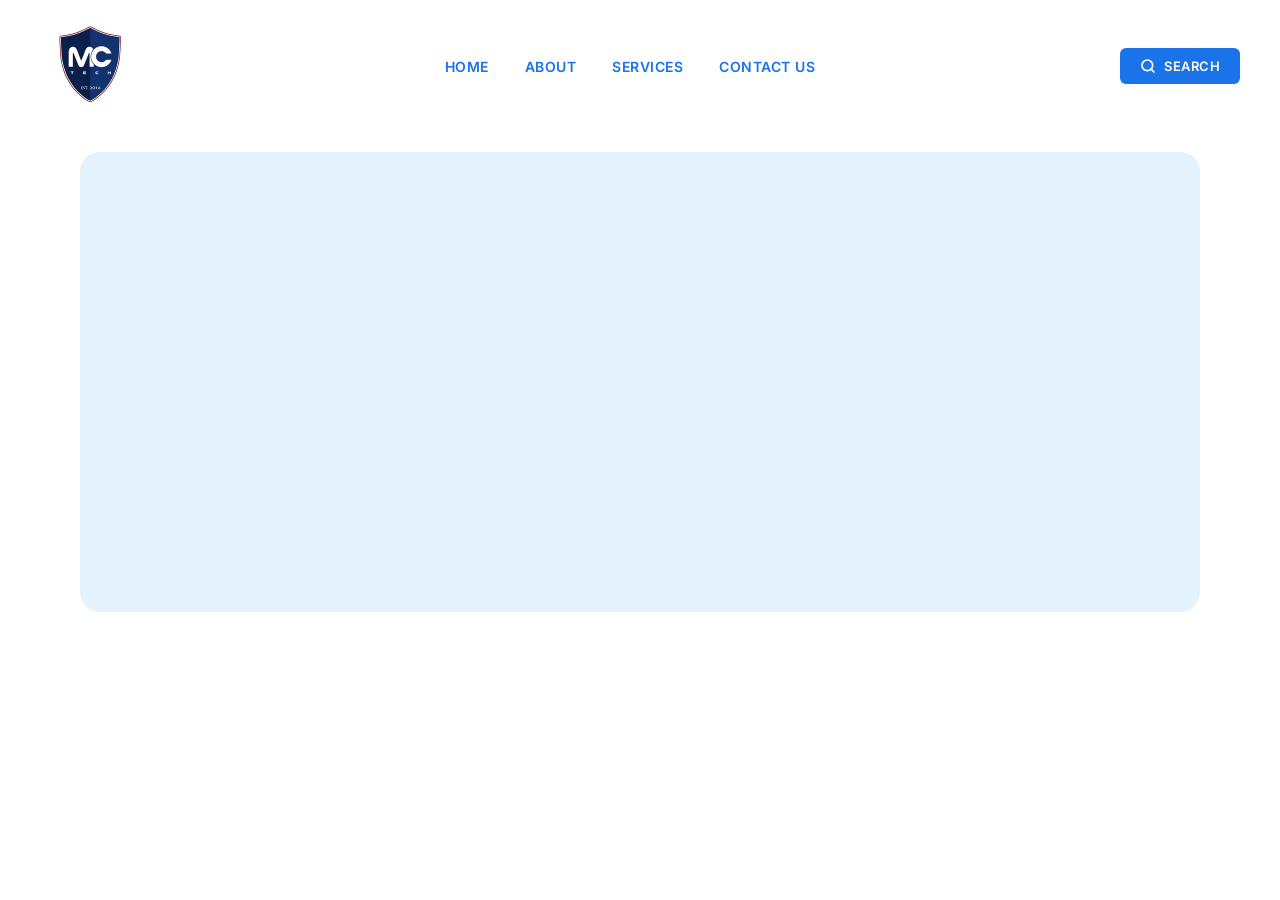
==== index.html @ 26fb70d7 "Initial commit - MC Tech website" ====
<!DOCTYPE html>
<html lang="en">
<head>
  <meta charset="UTF-8">
  <meta name="viewport" content="width=device-width, initial-scale=1.0">
  <title>MC Tech</title>
  <link rel="stylesheet" href="styles.css">
  <link href="https://fonts.googleapis.com/css2?family=Inter:wght@400;500;600;700&display=swap" rel="stylesheet">
</head>
<body>

  <!-- Navigation -->
  <header class="header">
    <nav class="navbar">
      <a href="#" class="logo" title="MC Tech Home" aria-label="MC Tech Home">
        <img src="pictures/mctechlogoremovebg.png" alt="MC Tech Logo" class="logo-img">
      </a>

      <ul class="nav-links">
        <li><a href="#" class="nav-link active">HOME</a></li>
        <li><a href="#" class="nav-link">ABOUT</a></li>
        <li><a href="#" class="nav-link">SERVICES</a></li>
        <li><a href="#" class="nav-link">CONTACT US</a></li>
      </ul>

      <button class="search-btn">
        <svg class="search-icon" xmlns="http://www.w3.org/2000/svg" viewBox="0 0 24 24" fill="none" stroke="currentColor" stroke-width="2.5" stroke-linecap="round" stroke-linejoin="round">
          <circle cx="11" cy="11" r="8"></circle>
          <line x1="21" y1="21" x2="16.65" y2="16.65"></line>
        </svg>
        <span>SEARCH</span>
      </button>
    </nav>
  </header>

  <!-- Hero Section -->
  <main class="main">
    <section class="hero-card">
      <!-- Content goes here -->
    </section>
  </main>

</body>
</html>
---- styles.css ----
/* ===== Reset & Base ===== */
*,
*::before,
*::after {
  margin: 0;
  padding: 0;
  box-sizing: border-box;
}

body {
  font-family: 'Inter', sans-serif;
  background-color: #ffffff;
  color: #1A73E8;
  min-height: 100vh;
}

a {
  text-decoration: none;
  color: inherit;
}

ul {
  list-style: none;
}

button {
  cursor: pointer;
  border: none;
  outline: none;
}

/* ===== Header / Navbar ===== */
.header {
  width: 100%;
  padding: 16px 40px;
}

.navbar {
  max-width: 1200px;
  margin: 0 auto;
  display: flex;
  align-items: center;
  justify-content: space-between;
}

/* Logo */
.logo {
  display: flex;
  align-items: center;
}

.logo-img {
  width: 100px;
  height: auto;
  object-fit: contain;
}

/* Nav Links */
.nav-links {
  display: flex;
  align-items: center;
  gap: 36px;
}

.nav-link {
  font-size: 14px;
  font-weight: 600;
  letter-spacing: 0.5px;
  color: #1A73E8;
  transition: color 0.3s ease;
  position: relative;
}

.nav-link:hover {
  color: #0D47A1;
}

.nav-link::after {
  content: '';
  position: absolute;
  bottom: -4px;
  left: 0;
  width: 0;
  height: 2px;
  background-color: #1A73E8;
  transition: width 0.3s ease;
}

.nav-link:hover::after {
  width: 100%;
}

/* Search Button */
.search-btn {
  display: flex;
  align-items: center;
  gap: 8px;
  background-color: #1A73E8;
  color: #ffffff;
  padding: 10px 20px;
  border-radius: 6px;
  font-family: 'Inter', sans-serif;
  font-size: 13px;
  font-weight: 600;
  letter-spacing: 0.5px;
  transition: background-color 0.3s ease, transform 0.15s ease;
}

.search-btn:hover {
  background-color: #0D47A1;
  transform: translateY(-1px);
}

.search-btn:active {
  transform: translateY(0);
}

.search-icon {
  width: 16px;
  height: 16px;
}

/* ===== Main Content ===== */
.main {
  max-width: 1200px;
  margin: 0 auto;
  padding: 20px 40px;
}

.hero-card {
  background-color: #E3F2FD;
  border-radius: 20px;
  min-height: 460px;
  width: 100%;
}

/* ===== Responsive ===== */
@media (max-width: 768px) {
  .header {
    padding: 12px 20px;
  }

  .navbar {
    flex-wrap: wrap;
    gap: 16px;
  }

  .nav-links {
    gap: 20px;
    order: 3;
    width: 100%;
    justify-content: center;
  }

  .nav-link {
    font-size: 13px;
  }

  .main {
    padding: 16px 20px;
  }

  .hero-card {
    min-height: 300px;
    border-radius: 14px;
  }
}

@media (max-width: 480px) {
  .nav-links {
    flex-direction: column;
    gap: 12px;
  }

  .search-btn span {
    display: none;
  }

  .search-btn {
    padding: 10px;
    border-radius: 50%;
  }
}
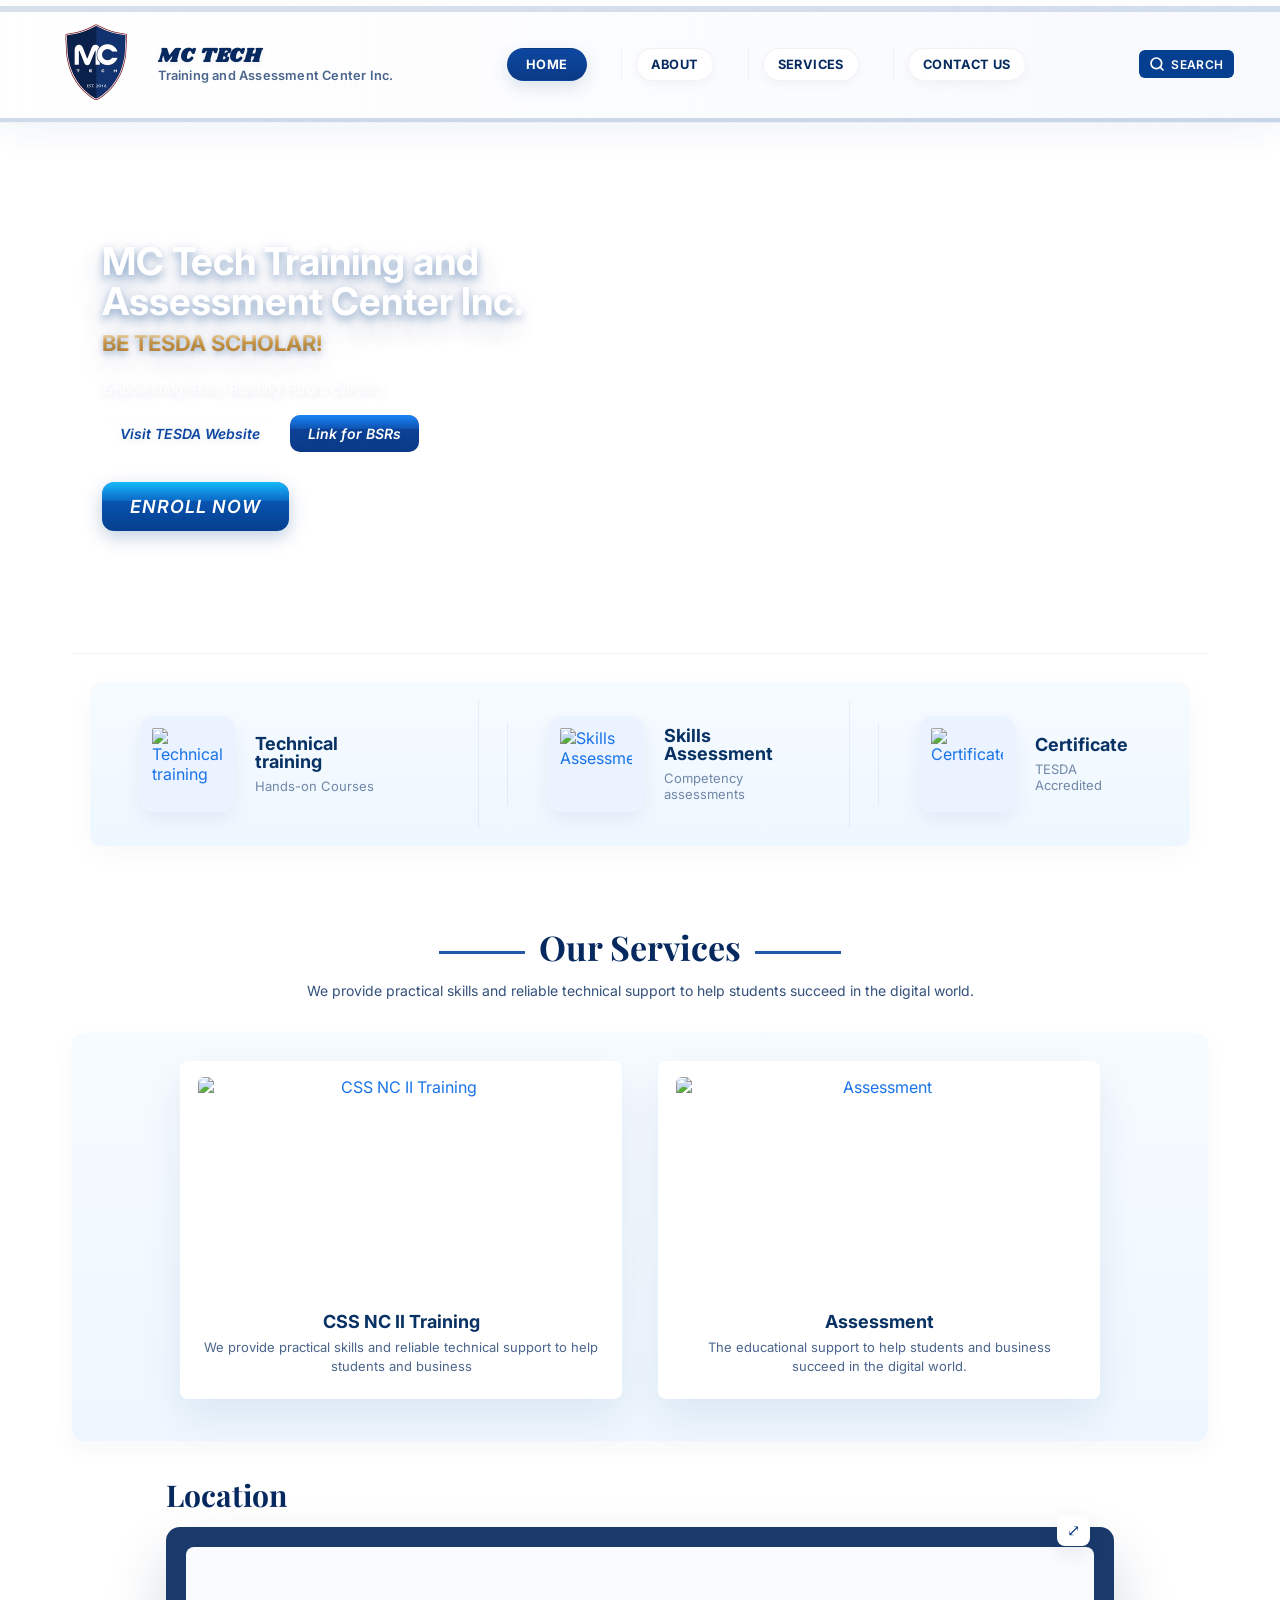
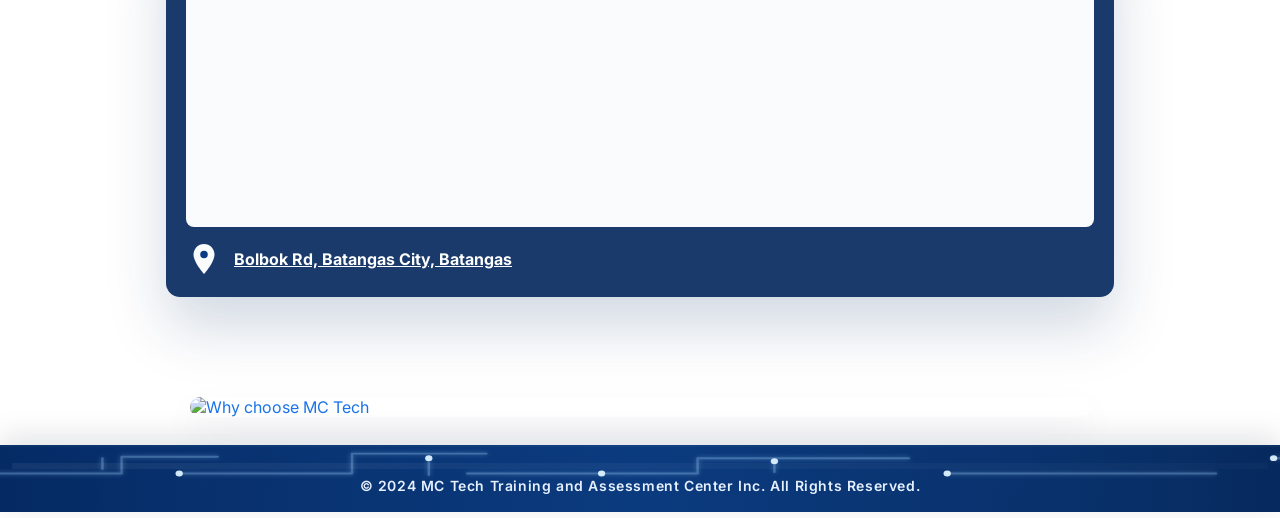
==== commit 18baa7a1: "Add footer image, footer bar, circuit overlay, and map marker" ====
--- a/index.html
+++ b/index.html
@@ -6,15 +6,25 @@
   <title>MC Tech</title>
   <link rel="stylesheet" href="styles.css">
   <link href="https://fonts.googleapis.com/css2?family=Inter:wght@400;500;600;700&display=swap" rel="stylesheet">
+  <link href="https://fonts.googleapis.com/css2?family=Playfair+Display:ital,wght@0,700;1,700&display=swap" rel="stylesheet">
+  <link href="https://fonts.googleapis.com/css2?family=Shrikhand&display=swap" rel="stylesheet">
 </head>
 <body>
 
   <!-- Navigation -->
   <header class="header">
-    <nav class="navbar">
+    <div class="topbar">
+      <!-- honeycomb removed -->
+      <nav class="navbar">
       <a href="#" class="logo" title="MC Tech Home" aria-label="MC Tech Home">
         <img src="pictures/mctechlogoremovebg.png" alt="MC Tech Logo" class="logo-img">
+        <div class="logo-caption">
+          <span class="brand">MC TECH</span>
+          <span class="tagline">Training and Assessment Center Inc.</span>
+        </div>
       </a>
+
+      <button class="menu-toggle" aria-label="Open navigation menu" title="Menu">☰</button>
 
       <ul class="nav-links">
         <li><a href="#" class="nav-link active">HOME</a></li>
@@ -30,15 +40,243 @@
         </svg>
         <span>SEARCH</span>
       </button>
-    </nav>
+      </nav>
+    </div>
   </header>
 
+  <!-- Navigation drawer for mobile -->
+  <div class="nav-drawer" aria-hidden="true">
+    <div class="drawer-backdrop" data-action="close"></div>
+    <div class="drawer-panel" role="dialog" aria-modal="true">
+      <button class="drawer-close" aria-label="Close menu">✕</button>
+      <nav class="drawer-nav" aria-label="Mobile Navigation">
+        <ul>
+          <li><a href="#" class="nav-link active">HOME</a></li>
+          <li><a href="#" class="nav-link">ABOUT</a></li>
+          <li><a href="#" class="nav-link">SERVICES</a></li>
+          <li><a href="#" class="nav-link">CONTACT US</a></li>
+        </ul>
+      </nav>
+    </div>
+  </div>
+
   <!-- Hero Section -->
+    <!-- Hero Section moved into header -->
+    <section class="hero-card">
+      <div class="hero-inner">
+        <div class="hero-content">
+          <h1 class="hero-title">MC Tech Training and<br>Assessment Center Inc.</h1>
+          <h2 class="hero-splash">BE TESDA SCHOLAR!</h2>
+          <div class="hero-divider" aria-hidden="true"></div>
+          <p class="hero-sub">Empowering Skills, Building Future Careers</p>
+
+          <div class="hero-ctas">
+            <a href="#" class="btn btn-ghost">Visit TESDA Website</a>
+            <a href="#" class="btn btn-secondary">Link for BSRs</a>
+          </div>
+
+          <a href="#" class="btn btn-enroll">ENROLL NOW</a>
+        </div>
+      </div>
+      <!-- decorative footer overlay placed on bottom of hero -->
+        <!-- Removed decorative footer overlay image -->
+    </section>
+  </header>
+
   <main class="main">
-    <section class="hero-card">
-      <!-- Content goes here -->
-    </section>
+    <!-- main content left intentionally empty while hero sits in header -->
+    <!-- Row of footer images below the hero -->
+    <section class="footers-row" aria-label="Footer images">
+      <div class="footers-row-inner">
+        <div class="footer-item">
+          <img src="pictures/footer1.png" alt="Technical training" class="footer-thumb">
+          <div class="footer-caption">
+            <h3 class="footer-title">Technical training</h3>
+            <p class="footer-sub">Hands-on Courses</p>
+          </div>
+        </div>
+
+        <div class="footer-item">
+          <img src="pictures/footer2.png" alt="Skills Assessment" class="footer-thumb">
+          <div class="footer-caption">
+            <h3 class="footer-title">Skills Assessment</h3>
+            <p class="footer-sub">Competency assessments</p>
+          </div>
+        </div>
+
+        <div class="footer-item">
+          <img src="pictures/footer3.png" alt="Certificate" class="footer-thumb">
+          <div class="footer-caption">
+            <h3 class="footer-title">Certificate</h3>
+            <p class="footer-sub">TESDA Accredited</p>
+          </div>
+        </div>
+      </div>
+    </section>
+    
+    <!-- Services section (moved below footer images) -->
+    <section class="services-section" aria-label="Our Services">
+      <div class="services-inner">
+        <h2 class="services-title">Our Services</h2>
+        <p class="services-desc">We provide practical skills and reliable technical support to help students succeed in the digital world.</p>
+      </div>
+    </section>
+
+    <!-- Service detail cards -->
+    <section class="service-cards" aria-label="Service details">
+      <div class="service-cards-inner">
+        <article class="service-card">
+          <div class="service-image">
+            <img src="pictures/service1.jpg" alt="CSS NC II Training">
+          </div>
+          <h3 class="service-card-title">CSS NC II Training</h3>
+          <p class="service-card-desc">We provide practical skills and reliable technical support to help students and business</p>
+        </article>
+
+        <article class="service-card">
+          <div class="service-image">
+            <img src="pictures/service2.jpg" alt="Assessment">
+          </div>
+          <h3 class="service-card-title">Assessment</h3>
+          <p class="service-card-desc">The educational support to help students and business succeed in the digital world.</p>
+        </article>
+      </div>
+    </section>
+    
+    <!-- Location / Geomapping -->
+    <section class="location-section" aria-label="Location">
+      <div class="location-inner">
+        <h2 class="location-title">Location</h2>
+
+        <div class="location-card">
+          <button class="map-toggle" aria-label="Enlarge map" title="Enlarge map">⤢</button>
+          <div class="location-map">
+            <iframe src="https://www.google.com/maps?q=13.769822719436396,121.05272902363143&z=17&output=embed" loading="lazy" referrerpolicy="no-referrer-when-downgrade" title="MC Tech location map"></iframe>
+          </div>
+
+          <div class="location-address">
+            <svg class="pin-icon" width="36" height="36" viewBox="0 0 24 24" fill="none" xmlns="http://www.w3.org/2000/svg" aria-hidden="true">
+              <path d="M12 2C8.13 2 5 5.13 5 9c0 5.25 7 13 7 13s7-7.75 7-13c0-3.87-3.13-7-7-7z" fill="white" opacity="0.98"/>
+              <circle cx="12" cy="9" r="2.5" fill="#0A3A86"/>
+            </svg>
+            <a href="https://www.google.com/maps/search/?api=1&query=MCTECH+Training+and+Assessment+Center+Inc+Batangas" target="_blank" rel="noopener">Bolbok Rd, Batangas City, Batangas</a>
+          </div>
+        </div>
+      </div>
+    </section>
+    
+    <script>
+      (function(){
+        const card = document.querySelector('.location-card');
+        const toggle = document.querySelector('.map-toggle');
+        if (!card || !toggle) return;
+
+        function openMap(){
+          card.classList.add('expanded');
+          document.body.style.overflow = 'hidden';
+          toggle.setAttribute('aria-label','Close map');
+          toggle.textContent = '✕';
+        }
+
+        function closeMap(){
+          card.classList.remove('expanded');
+          document.body.style.overflow = '';
+          toggle.setAttribute('aria-label','Enlarge map');
+          toggle.textContent = '⤢';
+        }
+
+        toggle.addEventListener('click', function(e){
+          if (card.classList.contains('expanded')) closeMap(); else openMap();
+        });
+
+        // close on ESC
+        document.addEventListener('keydown', function(e){
+          if (e.key === 'Escape' && card.classList.contains('expanded')) closeMap();
+        });
+
+        // close when clicking outside the card while expanded
+        document.addEventListener('click', function(e){
+          if (!card.classList.contains('expanded')) return;
+          if (!card.contains(e.target) && !toggle.contains(e.target)) closeMap();
+        });
+      })();
+    </script>
+    
+    <script>
+      (function(){
+        const menuToggle = document.querySelector('.menu-toggle');
+        const drawer = document.querySelector('.nav-drawer');
+        const backdrop = drawer && drawer.querySelector('.drawer-backdrop');
+        const closeBtn = drawer && drawer.querySelector('.drawer-close');
+        if (!menuToggle || !drawer) return;
+
+        function openDrawer(){
+          drawer.classList.add('open');
+          drawer.setAttribute('aria-hidden','false');
+          document.body.style.overflow = 'hidden';
+          menuToggle.setAttribute('aria-expanded','true');
+        }
+        function closeDrawer(){
+          drawer.classList.remove('open');
+          drawer.setAttribute('aria-hidden','true');
+          document.body.style.overflow = '';
+          menuToggle.setAttribute('aria-expanded','false');
+        }
+
+        menuToggle.addEventListener('click', function(e){
+          if (drawer.classList.contains('open')) closeDrawer(); else openDrawer();
+        });
+        closeBtn && closeBtn.addEventListener('click', closeDrawer);
+        backdrop && backdrop.addEventListener('click', closeDrawer);
+        document.addEventListener('keydown', function(e){ if (e.key === 'Escape' && drawer.classList.contains('open')) closeDrawer(); });
+      })();
+    </script>
   </main>
+</main>
+
+  <!-- Site footer decorative image -->
+  <footer class="site-footer" aria-label="Why choose MC Tech">
+    <img src="pictures/whychoosemctech.png" alt="Why choose MC Tech" class="site-footer-img">
+  </footer>
+
+  <!-- Bottom copyright/footer bar -->
+  <div class="bottom-bar" role="contentinfo" aria-label="Site footer">
+    <!-- SVG circuit overlay (decorative) -->
+    <svg class="footer-circuit" xmlns="http://www.w3.org/2000/svg" viewBox="-200 0 1600 120" preserveAspectRatio="none" aria-hidden="true" focusable="false">
+      <defs>
+        <filter id="glow" x="-50%" y="-50%" width="200%" height="200%">
+          <feGaussianBlur stdDeviation="3" result="coloredBlur"/>
+          <feMerge>
+            <feMergeNode in="coloredBlur"/>
+            <feMergeNode in="SourceGraphic"/>
+          </feMerge>
+        </filter>
+      </defs>
+      <g stroke="#9fcaff" stroke-width="2.5" fill="none" filter="url(#glow)" stroke-linecap="round" stroke-linejoin="round" opacity="0.36">
+        <path d="M-160 62h220v-22h100" />
+        <path d="M120 62h180v-26h140" />
+        <path d="M420 62h240v-20h220" />
+        <path d="M920 62h280" />
+        <path d="M40 42v14" />
+        <path d="M380 42v22" />
+        <path d="M740 46v14" />
+        <path d="M1260 42h220" />
+      </g>
+      <g fill="#dbeeff" opacity="0.95">
+        <circle cx="-160" cy="62" r="3.8" />
+        <circle cx="120" cy="62" r="3.8" />
+        <circle cx="380" cy="42" r="3.8" />
+        <circle cx="560" cy="62" r="3.8" />
+        <circle cx="740" cy="46" r="3.8" />
+        <circle cx="920" cy="62" r="3.8" />
+        <circle cx="1260" cy="42" r="3.8" />
+      </g>
+    </svg>
+
+    <div class="bottom-inner">
+      <p>© 2024 MC Tech Training and Assessment Center Inc. All Rights Reserved.</p>
+    </div>
+  </div>
 
 </body>
 </html>
--- a/styles.css
+++ b/styles.css
@@ -14,6 +14,11 @@
   min-height: 100vh;
 }
 
+:root {
+  --blue-ash: rgba(13,71,161,0.28);
+  --blue-ash-soft: rgba(13,71,161,0.12);
+}
+
 a {
   text-decoration: none;
   color: inherit;
@@ -32,7 +37,137 @@
 /* ===== Header / Navbar ===== */
 .header {
   width: 100%;
-  padding: 16px 40px;
+  padding: clamp(2px, 0.5vw, 8px) 0; /* further reduced vertical padding */
+  position: sticky;
+  top: 0;
+  z-index: 200;
+  background: transparent; /* keep hero visible behind header */
+}
+
+/* Topbar: opaque container above the hero that hides background */
+.topbar {
+  width: 100%;
+  background: linear-gradient(90deg, rgba(255,255,255,0.98), rgba(13,71,161,0.03));
+  -webkit-backdrop-filter: blur(6px);
+  backdrop-filter: blur(6px);
+  box-shadow: 0 10px 30px rgba(2,63,138,0.06);
+  border-bottom: 1px solid rgba(2,63,138,0.06);
+  position: relative;
+  z-index: 220;
+  overflow: hidden;
+  padding-top: 6px;
+  padding-bottom: 6px;
+}
+
+/* decorative overlays removed */
+
+/* subtle bottom accent line */
+.topbar::after {
+  content: '';
+  position: absolute;
+  left: 0;
+  right: 0;
+  bottom: 0;
+  height: 4px;
+  background: linear-gradient(90deg, rgba(10,58,134,0.85), rgba(13,71,161,0.95));
+  opacity: 0.22;
+  pointer-events: none;
+  z-index: 4;
+}
+
+.topbar .navbar { padding: 2px 0.4rem; }
+
+/* Nav link white containers and hover effects */
+.nav-links .nav-link {
+  background: #ffffff;
+  border: 1px solid rgba(6,42,95,0.06);
+  box-shadow: 0 4px 10px rgba(6,42,95,0.04);
+  color: #062a5f;
+  display: inline-flex;
+  align-items: center;
+  gap: 6px;
+  padding: 8px 14px;
+  border-radius: 20px;
+  transition: transform 160ms ease, box-shadow 160ms ease, background-color 160ms ease, color 160ms ease;
+}
+
+.nav-links .nav-link:not(.active):hover {
+  background: linear-gradient(180deg, #0D47A1, #0A3A86);
+  color: #ffffff;
+  transform: translateY(-3px);
+  box-shadow: 0 12px 28px rgba(10,58,134,0.18);
+  border-color: rgba(10,58,134,0.18);
+}
+
+.nav-links .nav-link:active {
+  transform: translateY(-1px);
+}
+
+/* ensure active nav visually stands out above white pills */
+.nav-link.active { z-index: 4; }
+
+/* thin blue accent stripe */
+.topbar::before {
+  content: '';
+  position: absolute;
+  left: 0;
+  right: 0;
+  top: 0;
+  height: 6px;
+  background: linear-gradient(90deg, #0A3A86, #0D47A1);
+  opacity: 0.16;
+  pointer-events: none;
+  z-index: 2;
+}
+
+/* Nav list separators and pill styling for a cleaner professional look */
+.nav-links { gap: clamp(12px, 2.5vw, 28px); }
+.nav-links li + li {
+  border-left: 1px solid rgba(6,42,95,0.06);
+  padding-left: 14px;
+  margin-left: 14px;
+}
+.nav-link {
+  padding: 8px 14px;
+  border-radius: 20px;
+  transition: background-color 180ms ease, color 180ms ease, transform 120ms ease;
+}
+.nav-link:hover {
+  background: rgba(13,71,161,0.06);
+  color: #063f8f;
+  transform: translateY(-2px);
+}
+.nav-link.active {
+  background: linear-gradient(180deg,#0D47A1,#0A3A86);
+  color: #ffffff;
+  padding: 8px 18px;
+  border-radius: 22px;
+  box-shadow: 0 6px 18px rgba(2,63,138,0.14);
+}
+
+/* Slightly larger logo area for balance */
+.logo-img { width: clamp(56px, 9vw, 88px); }
+
+/* shrink logo + brand a bit for compact topbar */
+.logo-img { width: clamp(48px, 10vw, 80px); }
+.brand { font-size: clamp(13px, 1.2vw, 16px); }
+.tagline { font-size: clamp(9px, 0.9vw, 11px); }
+
+/* compact nav links */
+.nav-link { padding: 6px 8px; font-size: clamp(12px, 1.0vw, 14px); }
+.search-btn { padding: 8px 12px; }
+
+/* Mobile menu toggle (hamburger) */
+.menu-toggle {
+  display: none;
+  background: #ffffff;
+  color: #0a3a86;
+  border: 1px solid rgba(6,42,95,0.06);
+  padding: 8px 10px;
+  border-radius: 10px;
+  font-size: 18px;
+  cursor: pointer;
+  box-shadow: 0 6px 18px rgba(6,42,95,0.06);
 }
 
 .navbar {
@@ -41,6 +176,8 @@
   display: flex;
   align-items: center;
   justify-content: space-between;
+  padding: 0 0.6rem;
+  gap: 0.6rem;
 }
 
 /* Logo */
@@ -50,29 +187,78 @@
 }
 
 .logo-img {
-  width: 100px;
+  width: clamp(60px, 9vw, 100px);
   height: auto;
   object-fit: contain;
 }
 
+/* Logo caption (text to the right of the photo) */
+.logo-caption {
+  display: flex;
+  flex-direction: column;
+  margin-left: 12px;
+  line-height: 1;
+  align-items: flex-start;
+}
+
+.brand {
+  font-size: clamp(14px, 1.6vw, 20px);
+  font-weight: 800;
+  color: #062a5f;
+  font-family: 'Shrikhand', 'Playfair Display', serif;
+  letter-spacing: 0.8px;
+  text-transform: uppercase;
+  text-shadow: 0 2px 6px rgba(6,42,95,0.06);
+}
+
+.tagline {
+  font-size: clamp(10px, 1.0vw, 13px);
+  color: rgba(6,42,95,0.72);
+  margin-top: 4px;
+  font-weight: 600;
+  letter-spacing: 0.2px;
+}
+
 /* Nav Links */
 .nav-links {
   display: flex;
   align-items: center;
-  gap: 36px;
-}
+  gap: clamp(8px, 2vw, 20px);
+  flex-wrap: wrap;
+}
+
+/* Drawer styles */
+.nav-drawer { position: fixed; inset: 0; display: none; z-index: 9998; }
+.drawer-backdrop {
+  position: absolute; inset: 0; background: rgba(2,18,40,0.48); opacity: 0; transition: opacity 220ms ease;
+}
+.drawer-panel {
+  position: absolute; right: 0; top: 0; height: 100%; width: min(320px, 86%);
+  background: #fff; box-shadow: -24px 0 60px rgba(2,18,40,0.12); transform: translateX(100%); transition: transform 280ms cubic-bezier(.2,.9,.2,1);
+  padding: 20px; display: flex; flex-direction: column; gap: 12px; border-left: 1px solid rgba(6,42,95,0.04);
+}
+.drawer-panel .drawer-close { align-self: flex-end; background: transparent; border: none; font-size: 20px; cursor: pointer; }
+.drawer-nav ul { display: flex; flex-direction: column; gap: 8px; padding: 8px 4px; }
+.drawer-nav a { display: block; padding: 10px 12px; border-radius: 8px; color: #062a5f; font-weight: 700; }
+.drawer-nav a:hover { background: rgba(13,71,161,0.06); color: #0a3a86; }
+
+.nav-drawer.open { display: block; }
+.nav-drawer.open .drawer-backdrop { opacity: 1; }
+.nav-drawer.open .drawer-panel { transform: translateX(0%); }
 
 .nav-link {
-  font-size: 14px;
-  font-weight: 600;
-  letter-spacing: 0.5px;
-  color: #1A73E8;
-  transition: color 0.3s ease;
+  font-size: clamp(12px, 1.0vw, 14px);
+  font-weight: 700;
+  letter-spacing: 0.4px;
+  color: #062a5f; /* stronger blue for legibility */
+  transition: color 0.18s ease, background-color 0.18s ease, transform 0.12s ease;
   position: relative;
+  padding: 4px 8px;
+  border-radius: 10px;
 }
 
 .nav-link:hover {
-  color: #0D47A1;
+  color: #0b3b7f;
 }
 
 .nav-link::after {
@@ -90,24 +276,36 @@
   width: 100%;
 }
 
+/* Active nav item styling */
+.nav-link.active {
+  background-color: #0D47A1;
+  color: #ffffff;
+  padding: 8px 18px;
+  border-radius: 18px;
+}
+
+.nav-link.active::after {
+  display: none;
+}
+
 /* Search Button */
 .search-btn {
   display: flex;
   align-items: center;
-  gap: 8px;
-  background-color: #1A73E8;
+  gap: 6px;
+  background-color: #063f8f; /* darker blue */
   color: #ffffff;
-  padding: 10px 20px;
+  padding: 6px 10px;
   border-radius: 6px;
   font-family: 'Inter', sans-serif;
-  font-size: 13px;
+  font-size: 12px;
   font-weight: 600;
-  letter-spacing: 0.5px;
-  transition: background-color 0.3s ease, transform 0.15s ease;
+  letter-spacing: 0.4px;
+  transition: background-color 0.3s ease, transform 0.12s ease;
 }
 
 .search-btn:hover {
-  background-color: #0D47A1;
+  background-color: #042a5f; /* darker on hover */
   transform: translateY(-1px);
 }
 
@@ -124,29 +322,660 @@
 .main {
   max-width: 1200px;
   margin: 0 auto;
-  padding: 20px 40px;
+  padding: clamp(12px, 2.5vw, 40px);
+}
+
+/* Services section (centered heading with decorative rules) */
+.services-section {
+  width: 100%;
+  padding: 28px 0 22px;
+  background: transparent;
+}
+.services-inner {
+  max-width: 920px;
+  margin: 0 auto;
+  text-align: center;
+  padding: 8px 12px;
+}
+.services-title {
+  font-family: 'Playfair Display', serif;
+  font-size: clamp(20px, 3.4vw, 34px);
+  font-weight: 700;
+  color: #062a5f;
+  margin: 6px 0 10px;
+  position: relative;
+}
+.services-title::before,
+.services-title::after {
+  content: '';
+  display: inline-block;
+  width: 86px;
+  height: 3px;
+  background: #0D47A1;
+  vertical-align: middle;
+  margin: 0 14px;
+  opacity: 0.9;
+}
+.services-desc {
+  max-width: 840px;
+  margin: 0 auto;
+  color: rgba(6,42,95,0.82);
+  font-size: 14px;
+  line-height: 1.6;
+}
+
+@media (max-width: 640px) {
+  .services-title::before, .services-title::after { width: 48px; margin: 0 10px; }
+  .services-title { font-size: 20px; }
+}
+
+/* Location / Geomapping styles */
+.location-section {
+  width: 100%;
+  padding: 28px 0 42px;
+  background: transparent;
+}
+.location-inner {
+  max-width: 980px;
+  margin: 0 auto;
+  padding: 6px 16px;
+  position: relative;
+}
+.location-title {
+  font-family: 'Playfair Display', serif;
+  font-size: clamp(20px, 3.4vw, 30px);
+  color: #062a5f;
+  font-weight: 700;
+  margin-bottom: 12px;
+}
+.location-card {
+  background: rgba(6,42,95,0.92); /* dark, semi-transparent */
+  border-radius: 14px;
+  padding: 20px;
+  box-shadow: 0 30px 60px rgba(6,42,95,0.18);
+  color: #fff;
+}
+.map-toggle {
+  position: absolute;
+  right: 24px;
+  top: -12px;
+  background: #ffffff;
+  color: #0a3a86;
+  border: none;
+  border-radius: 8px;
+  padding: 6px 10px;
+  font-size: 16px;
+  cursor: pointer;
+  box-shadow: 0 8px 20px rgba(6,42,95,0.08);
+  z-index: 30;
+}
+
+.location-card { position: relative; }
+
+/* expanded state */
+.location-card.expanded {
+  position: fixed;
+  left: 50%;
+  top: 50%;
+  transform: translate(-50%, -50%);
+  width: 92vw;
+  height: 86vh;
+  padding: 18px;
+  border-radius: 12px;
+  z-index: 9999;
+}
+
+/* Site footer decorative image (placed at bottom of page) */
+.site-footer {
+  display: flex;
+  justify-content: center;
+  align-items: center;
+  padding: 20px 0 28px;
+  background: transparent;
+}
+.site-footer-img {
+  width: 100%;
+  max-width: 900px;
+  height: auto;
+  border-radius: 10px;
+  box-shadow: 0 18px 44px rgba(6,42,95,0.06);
+  display: block;
+  margin: 0 auto;
+}
+
+/* Mobile caps: keep image comfortably sized on narrow screens */
+@media (max-width: 920px) {
+  .site-footer-img { max-width: 720px; }
+}
+
+@media (max-width: 480px) {
+  .site-footer-img { width: 94%; max-width: none; }
+}
+
+/* Bottom footer bar (matches the provided dark blue design) */
+.bottom-bar {
+  width: 100%;
+  /* layered background: base gradient + soft radial highlights + subtle diagonal striping */
+  background-image:
+    radial-gradient(ellipse at 10% 10%, rgba(255,255,255,0.03) 0%, rgba(255,255,255,0) 35%),
+    linear-gradient(90deg,#052a63 0%, #0b3b7f 50%, #062a5f 100%),
+    repeating-linear-gradient(135deg, rgba(255,255,255,0.02) 0 1px, transparent 1px 6px);
+  background-blend-mode: overlay, normal, overlay;
+  color: #dbe9ff;
+  padding: 18px 12px;
+  box-shadow: inset 0 2px 0 rgba(255,255,255,0.03), 0 -8px 30px rgba(2,18,40,0.12);
+  position: relative;
+  /* allow SVG to spill outside the box so lines appear to come out left/right */
+  overflow: visible;
+}
+.bottom-inner {
+  max-width: 1200px;
+  margin: 0 auto;
+  text-align: center;
+  font-size: 14px;
+  font-weight: 600;
+  letter-spacing: 0.6px;
+  position: relative; /* place above SVG */
+  z-index: 2;
+}
+.bottom-inner p { margin: 0; color: #e6f0ff; }
+
+/* subtle decorative line and accents to mimic the image */
+.bottom-bar::before{
+  content: '';
+  display:block;
+  height: 6px;
+  width:100%;
+  background: linear-gradient(90deg, rgba(255,255,255,0.06), rgba(255,255,255,0.02));
+  margin-bottom: 8px;
+}
+
+/* subtle textured overlay for more depth */
+.bottom-bar::after{
+  content: '';
+  position: absolute;
+  left: 0; right: 0; top: 0; bottom: 0;
+  background-image: radial-gradient(circle at 80% 20%, rgba(255,255,255,0.015), rgba(255,255,255,0) 30%),
+                    radial-gradient(circle at 20% 80%, rgba(255,255,255,0.01), rgba(255,255,255,0) 30%);
+  pointer-events: none;
+  mix-blend-mode: overlay;
+}
+
+/* SVG circuit overlay styling */
+.footer-circuit{
+  position: absolute;
+  left: -10%;
+  width: 120%;
+  bottom: -6px; /* nudged slightly down for 'coming out' feel */
+  height: 92px; /* visible strip height */
+  z-index: 1;
+  opacity: 1;
+  pointer-events: none;
+  mix-blend-mode: screen;
+  transform: translateZ(0);
+}
+
+@media (max-width: 640px) {
+  .footer-circuit { height: 56px; }
+  .bottom-inner { font-size: 13px; }
+}
+
+@media (max-width: 480px) {
+  .bottom-inner { font-size: 13px; }
+  .bottom-bar { padding: 12px 8px; }
+}
+
+.location-card.expanded .location-map {
+  height: calc(100% - 68px);
+}
+
+.location-card.expanded .location-map iframe {
+  height: 100%;
+}
+.location-map {
+  background: rgba(255,255,255,0.98);
+  border-radius: 8px;
+  padding: 10px;
+  overflow: hidden;
+}
+.location-map iframe {
+  width: 100%;
+  height: 260px;
+  border: 0;
+  display: block;
+  border-radius: 6px;
+}
+.location-address {
+  display: flex;
+  gap: 12px;
+  align-items: center;
+  margin-top: 14px;
+  font-size: 16px;
+  font-weight: 700;
+}
+.location-address a {
+  color: #ffffff;
+  text-decoration: underline;
+}
+.pin-icon { flex: 0 0 36px; }
+
+@media (max-width: 880px) {
+  .location-map iframe { height: 200px; }
+}
+
+@media (max-width: 640px) {
+  .location-inner { padding: 0 8px; }
+  .location-map iframe { height: 160px; }
+}
+
+/* Service cards (image holders) */
+.service-cards {
+  width: 100%;
+  padding: 28px 0 42px;
+  background: linear-gradient(180deg,#f6fbff 0%, #eef7ff 100%);
+  border-radius: 12px;
+  box-shadow: 0 8px 24px rgba(6,42,95,0.04);
+}
+.service-cards-inner {
+  max-width: 960px;
+  margin: 0 auto;
+  padding: 0 20px; /* keep cards away from page edges */
+  display: grid;
+  grid-template-columns: 1fr 1fr;
+  gap: 36px;
+  align-items: start;
+}
+.service-card {
+  background: #ffffff;
+  border-radius: 8px;
+  box-shadow: 0 18px 40px rgba(6,42,95,0.08);
+  overflow: hidden;
+  text-align: center;
+}
+.service-image {
+  padding: 16px 18px 0; /* add space at top, left and right */
+}
+.service-image img {
+  width: 100%;
+  height: 220px;
+  object-fit: cover;
+  display: block;
+  border-radius: 6px; /* slight rounding so image sits nicely in its padded area */
+}
+.service-card-title {
+  font-size: 18px;
+  margin: 14px 18px 6px;
+  color: #083164;
+  font-weight: 700;
+}
+.service-card-desc {
+  font-size: 13px;
+  color: rgba(6,42,95,0.72);
+  padding: 0 22px 22px;
+  line-height: 1.5;
+}
+
+@media (max-width: 880px) {
+  .service-cards-inner { gap: 20px; }
+  .service-image img { height: 200px; }
+}
+
+@media (max-width: 640px) {
+  .service-cards-inner { grid-template-columns: 1fr; padding: 0 12px; }
+  .service-image img { height: 180px; }
 }
 
 .hero-card {
-  background-color: #E3F2FD;
-  border-radius: 20px;
+  /* lower the image focal point and add small left/right gaps */
+  width: calc(100vw - 32px); /* leave 16px gap each side */
+  max-width: 100vw;
+  margin-left: calc(50% - 50vw + 16px);
+  margin-right: calc(50% - 50vw + 16px);
+  border-radius: 8px;
   min-height: 460px;
+  padding: clamp(16px, 4vw, 48px);
+  background-image: url('pictures/hero.jpg');
+  background-size: cover;
+  background-position: center 20%; /* moved further upward to show person higher in frame */
+  background-repeat: no-repeat;
+  position: relative;
+  overflow: hidden;
+}
+
+/* decorative footer overlay placed at the bottom of the hero */
+.hero-footer {
+  position: absolute;
+  left: 50%;
+  transform: translateX(-50%);
+  bottom: 0;
+  width: min(92%, 1200px);
+  max-width: 1600px;
+  pointer-events: none;
+  z-index: 3;
+}
+
+.hero-card::after {
+  content: '';
+  position: absolute;
+  inset: 0;
+  background: linear-gradient(90deg, rgba(255,255,255,0.18) 0%, rgba(0,0,0,0.0) 35%);
+  pointer-events: none;
+}
+
+/* Hero inner content (left-side overlay) */
+.hero-inner {
+  position: relative;
+  max-width: 1200px;
+  margin: 0 auto;
+  height: 100%;
+  display: flex;
+  align-items: flex-start; /* move content to top */
+  padding-top: 18px;
+}
+
+.hero-content {
+  width: 50%;
+  color: #ffffff;
+  padding: clamp(14px, 3vw, 40px);
+  padding-left: clamp(18px, 3vw, 40px);
+  z-index: 2;
+  text-align: left;
+}
+
+.hero-title {
+  font-size: clamp(22px, 3.0vw, 44px);
+  line-height: 1.04;
+  color: #ffffff;
+  margin: 8px 0 8px;
+  font-weight: 700;
+  /* stronger bluish background/drop shadow behind letters */
+  text-shadow:
+    0 4px 8px rgba(2,63,138,0.40),
+    0 12px 28px rgba(2,63,138,0.20),
+    0 24px 60px rgba(2,63,138,0.10);
+}
+
+.hero-splash {
+  font-size: clamp(16px, 2.0vw, 22px);
+  margin: 8px 0 6px;
+  font-weight: 700;
+  /* keep the gold gradient, but add bluish background shadow */
+  background: linear-gradient(180deg, rgba(255,255,255,0.95) 0%, #f6b03a 45%, #d38a2e 100%);
+  -webkit-background-clip: text;
+  background-clip: text;
+  color: transparent;
+  text-shadow: 0 3px 6px rgba(2,63,138,0.36), 0 12px 30px rgba(2,63,138,0.18), 0 20px 50px rgba(2,63,138,0.10);
+}
+
+.hero-sub {
+  color: rgba(255,255,255,0.98);
+  font-size: clamp(13px, 1.1vw, 16px);
+  margin-bottom: 18px;
+  font-style: italic;
+}
+
+/* subtle ash shadow for subtitle */
+.hero-sub { text-shadow: 0 2px 8px rgba(2,63,138,0.16); }
+
+.hero-divider {
+  width: 65%;
+  max-width: 420px;
+  height: 4px;
+  background: rgba(255,255,255,0.95);
+  margin: 8px 0 12px;
+  border-radius: 2px;
+}
+
+/* shimmer/shine overlay on splash text */
+/* shimmer removed as requested */
+
+.hero-ctas {
+  display: flex;
+  gap: 12px;
+  margin-bottom: 18px;
+}
+
+.btn {
+  display: inline-block;
+  padding: 10px 18px;
+  border-radius: 10px;
+  text-decoration: none;
+  font-weight: 600;
+  font-size: 14px;
+  position: relative;
+  overflow: hidden; /* allow glossy overlay */
+
+/* brand / tagline blue-ash shadow */
+.brand, .tagline { text-shadow: 0 2px 6px rgba(2,63,138,0.20), 0 6px 18px rgba(2,63,138,0.10); }
+  font-style: italic; /* italicize button text */
+  transition: transform 200ms ease, box-shadow 200ms ease, filter 160ms ease, opacity 160ms ease;
+  will-change: transform;
+}
+
+/* subtle blue-ash text shadow on buttons */
+.btn { text-shadow: 0 2px 8px rgba(2,63,138,0.12); }
+
+.btn-ghost {
+  background: rgba(255,255,255,0.9);
+  color: #0D47A1;
+}
+
+.btn-secondary {
+  background: linear-gradient(180deg,#0D47A1,#0A3A86);
+  color: #fff;
+}
+
+.btn-enroll {
+  display: inline-block;
+  background: linear-gradient(180deg,#0b63c6,#063f8f);
+  color: #fff;
+  padding: 14px 28px;
+  border-radius: 12px;
+  font-size: 18px;
+  letter-spacing: 1px;
+  box-shadow: 0 6px 18px rgba(2,63,138,0.25);
+  margin-top: 12px; /* lower the enroll button slightly */
+}
+
+/* glossy white overlay at the top of buttons */
+.btn::before {
+  content: '';
+  position: absolute;
+  left: 0;
+  top: 0;
+  right: 0;
+  height: 38%;
+  background: linear-gradient(180deg, rgba(255,255,255,0.95), rgba(255,255,255,0.25));
+  border-top-left-radius: inherit;
+  border-top-right-radius: inherit;
+  pointer-events: none;
+  mix-blend-mode: overlay;
+  opacity: 0.95;
+}
+
+/* make ghost button gloss subtler */
+.btn-ghost::before { opacity: 0.85; }
+
+@media (max-width: 640px) {
+  .btn-enroll { margin-top: 10px; }
+}
+
+/* Hover / active states for buttons */
+.btn:hover {
+  transform: translateY(-4px);
+  box-shadow: 0 12px 28px rgba(2,63,138,0.22);
+  filter: brightness(1.03);
+}
+
+.btn:active {
+  transform: translateY(-1px) scale(0.996);
+}
+
+.btn:hover::before {
+  opacity: 0.7;
+  transform: translateY(-2px);
+}
+
+.btn-ghost:hover {
+  background: rgba(255,255,255,1);
+  color: #063f8f;
+  transform: translateY(-3px);
+}
+
+.btn-secondary:hover {
+  transform: translateY(-3px);
+  box-shadow: 0 10px 24px rgba(10,58,134,0.22);
+}
+
+.btn-enroll:hover {
+  transform: translateY(-5px);
+  box-shadow: 0 16px 34px rgba(2,63,138,0.28);
+}
+
+/* row of three footer images below the hero (outside hero) */
+.footers-row {
   width: 100%;
+  display: block;
+  padding: 28px 0 36px;
+  background: #ffffff;
+  border-top: 1px solid rgba(6,42,95,0.06);
+}
+
+.footers-row-inner {
+  max-width: 1100px;
+  margin: 0 auto;
+  display: flex;
+  gap: clamp(28px, 4vw, 48px);
+  align-items: center;
+  justify-content: space-between;
+}
+
+/* light-blue container behind the three footer items */
+.footers-row-inner {
+  background: linear-gradient(180deg, #f6fbff 0%, #eef7ff 100%);
+  padding: 18px 22px;
+  border-radius: 12px;
+  box-shadow: 0 8px 28px rgba(6,42,95,0.03);
+  align-items: center;
+}
+
+.footer-item {
+  display: flex;
+  align-items: center;
+  gap: 20px;
+  padding: 16px 28px;
+  flex: 1 1 0;
+  min-height: 124px;
+}
+
+.footer-item + .footer-item {
+  border-left: 1px solid rgba(6,42,95,0.06);
+  padding-left: 28px;
+}
+
+.footer-thumb {
+  display: block;
+  width: 96px;
+  height: 96px;
+  object-fit: contain;
+  background: #eaf3ff;
+  padding: 12px;
+  border-radius: 14px;
+  box-shadow: 0 8px 20px rgba(6,42,95,0.06);
+}
+
+.footer-caption {
+  display: flex;
+  flex-direction: column;
+  align-items: flex-start;
+}
+
+.footer-title {
+  font-size: 18px;
+  font-weight: 700;
+  color: #083164;
+  line-height: 1.05;
+}
+
+.footer-sub {
+  font-size: 13px;
+  color: rgba(6,42,95,0.55);
+  margin-top: 6px;
+}
+
+/* make separators vertically centered and subtle */
+.footer-item + .footer-item { display: flex; align-items: center; }
+.footer-item + .footer-item::before {
+  content: '';
+  width: 1px;
+  height: 84px;
+  background: rgba(6,42,95,0.06);
+  margin-right: 20px;
+}
+
+/* subtle hover for desktop */
+.footer-item:hover .footer-title { color: #0d47a1; }
+
+@media (max-width: 880px) {
+  .footers-row-inner { gap: 20px; padding: 14px 16px; }
+  .footer-thumb { width: 56px; height: 56px; }
+  .footer-title { font-size: 16px; }
+  .footer-sub { font-size: 12px; }
+}
+
+@media (max-width: 560px) {
+  .footers-row-inner { flex-direction: column; gap: 14px; padding: 12px; align-items: stretch; }
+  .footer-item { width: 100%; justify-content: center; padding: 12px 16px; gap: 14px; align-items: center; min-height: auto; }
+  .footer-caption { align-items: center; text-align: center; }
+  .footer-thumb { margin: 0; width: 72px; height: 72px; }
+  .footer-item + .footer-item { border-left: none; padding-left: 0; }
+  .footer-item + .footer-item::before { display: none; }
+}
+
+@media (max-width: 720px) {
+  .hero-footer { width: 100%; bottom: -4px; }
+  .footer-thumb { width: clamp(80px, 26vw, 140px); }
+  .footers-row { padding: 12px 0; }
+}
+
+/* slightly reduce hover motion on very small screens */
+@media (max-width: 480px) {
+  .btn:hover { transform: translateY(-2px); }
+  .btn-enroll:hover { transform: translateY(-3px); }
+}
+
+@media (max-width: 980px) {
+  .hero-content { width: 68%; }
+  .hero-title { font-size: clamp(22px, 6vw, 40px); }
+}
+
+@media (max-width: 640px) {
+  .hero-inner { padding: 12px; }
+  .hero-content { width: 100%; }
+  .hero-title { font-size: 22px; }
+  .hero-ctas { flex-direction: column; align-items: flex-start; }
+  .btn { width: auto; }
+  .btn-enroll { font-size: 16px; }
 }
 
 /* ===== Responsive ===== */
 @media (max-width: 768px) {
   .header {
-    padding: 12px 20px;
+    padding: 10px 0;
   }
+
+  /* show hamburger and hide desktop nav */
+  .menu-toggle { display: inline-flex; }
+  .nav-links { display: none; }
+  .search-btn { display: none; }
 
   .navbar {
     flex-wrap: wrap;
+    gap: 12px;
+  }
+
+  .nav-links {
     gap: 16px;
-  }
-
-  .nav-links {
-    gap: 20px;
     order: 3;
     width: 100%;
     justify-content: center;
@@ -157,7 +986,7 @@
   }
 
   .main {
-    padding: 16px 20px;
+    padding: 12px 16px;
   }
 
   .hero-card {
@@ -167,9 +996,24 @@
 }
 
 @media (max-width: 480px) {
+  /* Keep nav links inline on small screens and shrink logo to save space */
   .nav-links {
-    flex-direction: column;
-    gap: 12px;
+    flex-direction: row;
+    gap: 10px;
+    order: 2;
+    width: auto;
+    justify-content: flex-end;
+    flex: 1 1 auto;
+    align-items: center;
+  }
+
+  .logo-img {
+    width: clamp(50px, 12vw, 100px);
+  }
+
+  .nav-link {
+    font-size: 13px;
+    white-space: nowrap;
   }
 
   .search-btn span {
@@ -177,7 +1021,7 @@
   }
 
   .search-btn {
-    padding: 10px;
+    padding: 8px;
     border-radius: 50%;
   }
 }
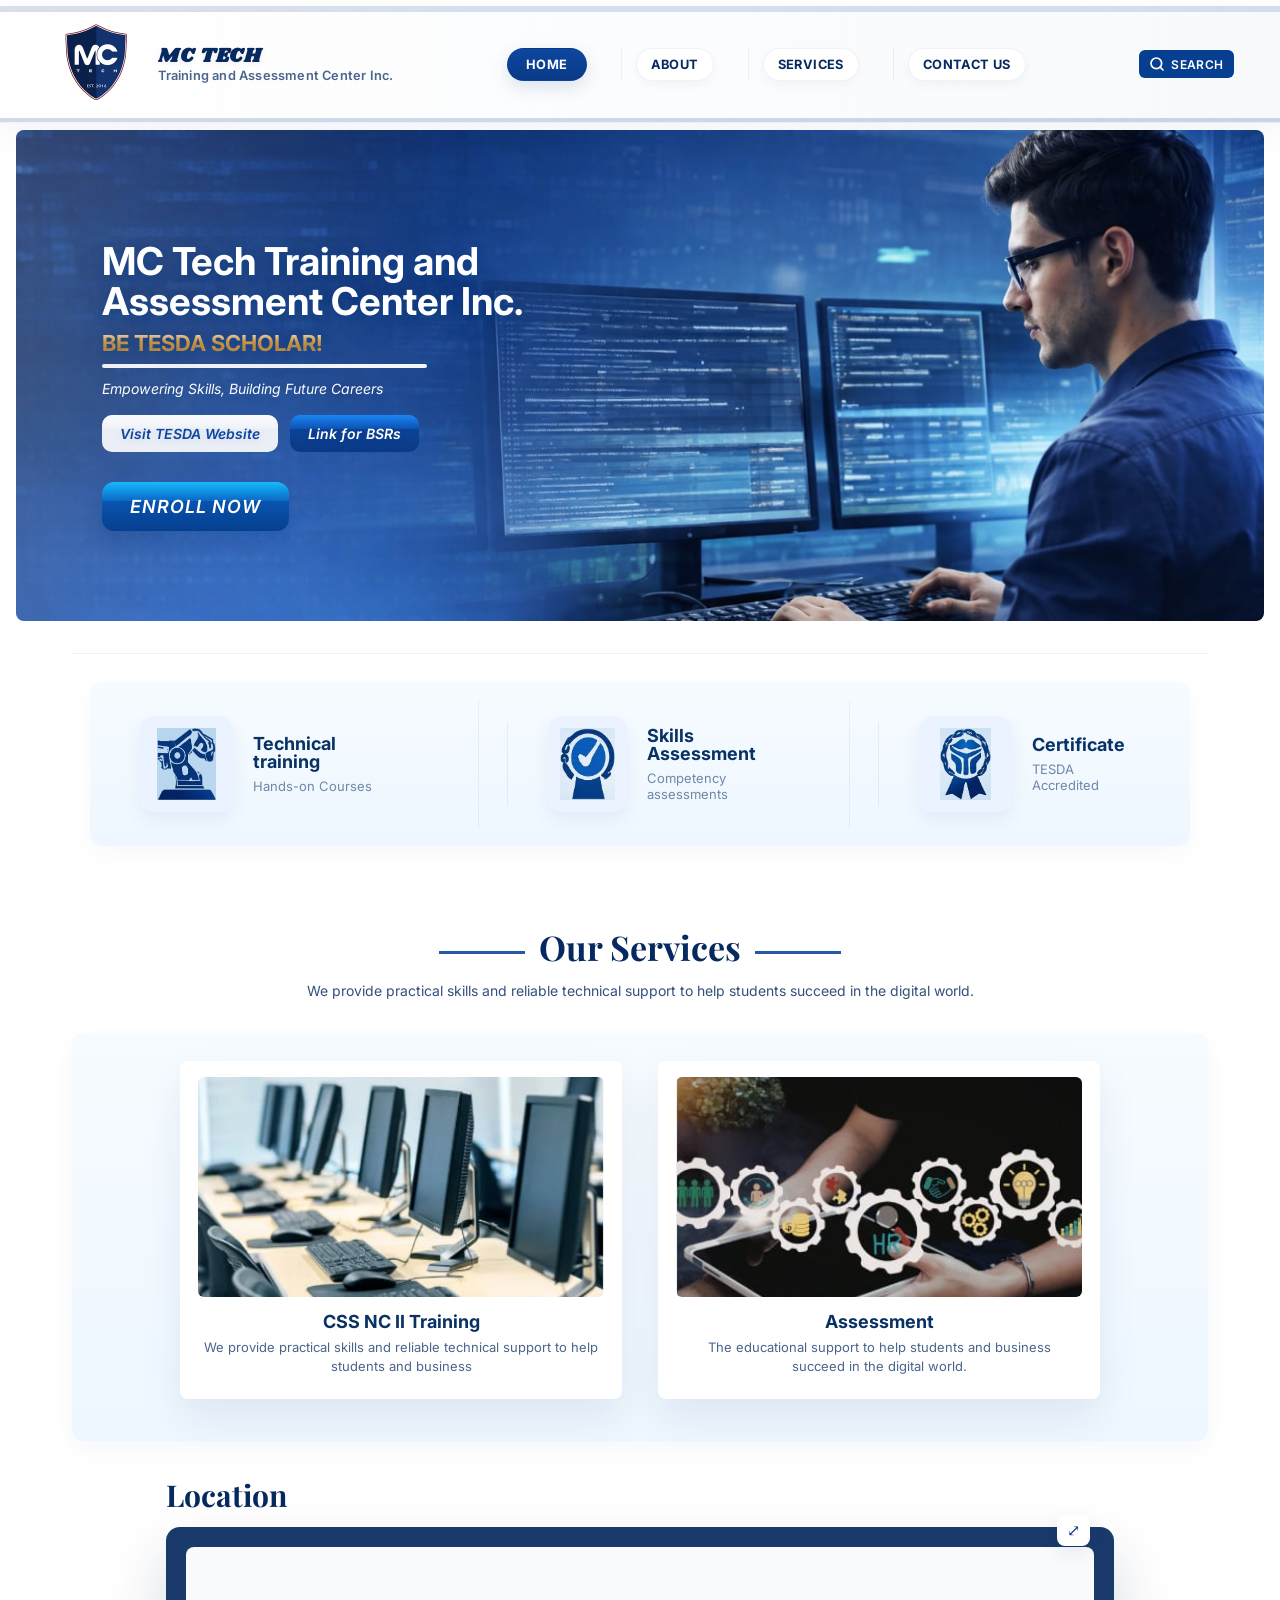
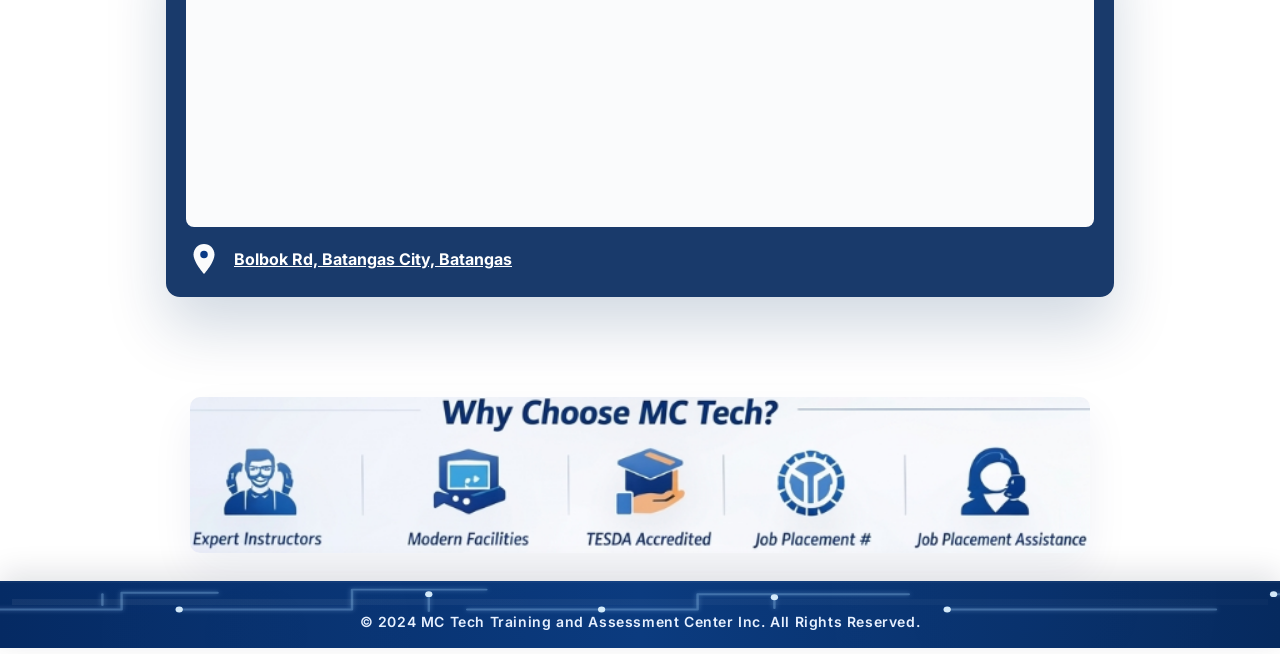
==== commit 0b00edb9: "Fix: remove iframe attributes causing compat warnings; remove redundant min-height" ====
--- a/index.html
+++ b/index.html
@@ -151,7 +151,7 @@
         <div class="location-card">
           <button class="map-toggle" aria-label="Enlarge map" title="Enlarge map">⤢</button>
           <div class="location-map">
-            <iframe src="https://www.google.com/maps?q=13.769822719436396,121.05272902363143&z=17&output=embed" loading="lazy" referrerpolicy="no-referrer-when-downgrade" title="MC Tech location map"></iframe>
+            <iframe src="https://www.google.com/maps?q=13.769822719436396,121.05272902363143&z=17&output=embed" title="MC Tech location map"></iframe>
           </div>
 
           <div class="location-address">
--- a/styles.css
+++ b/styles.css
@@ -925,7 +925,7 @@
 
 @media (max-width: 560px) {
   .footers-row-inner { flex-direction: column; gap: 14px; padding: 12px; align-items: stretch; }
-  .footer-item { width: 100%; justify-content: center; padding: 12px 16px; gap: 14px; align-items: center; min-height: auto; }
+  .footer-item { width: 100%; justify-content: center; padding: 12px 16px; gap: 14px; align-items: center; }
   .footer-caption { align-items: center; text-align: center; }
   .footer-thumb { margin: 0; width: 72px; height: 72px; }
   .footer-item + .footer-item { border-left: none; padding-left: 0; }
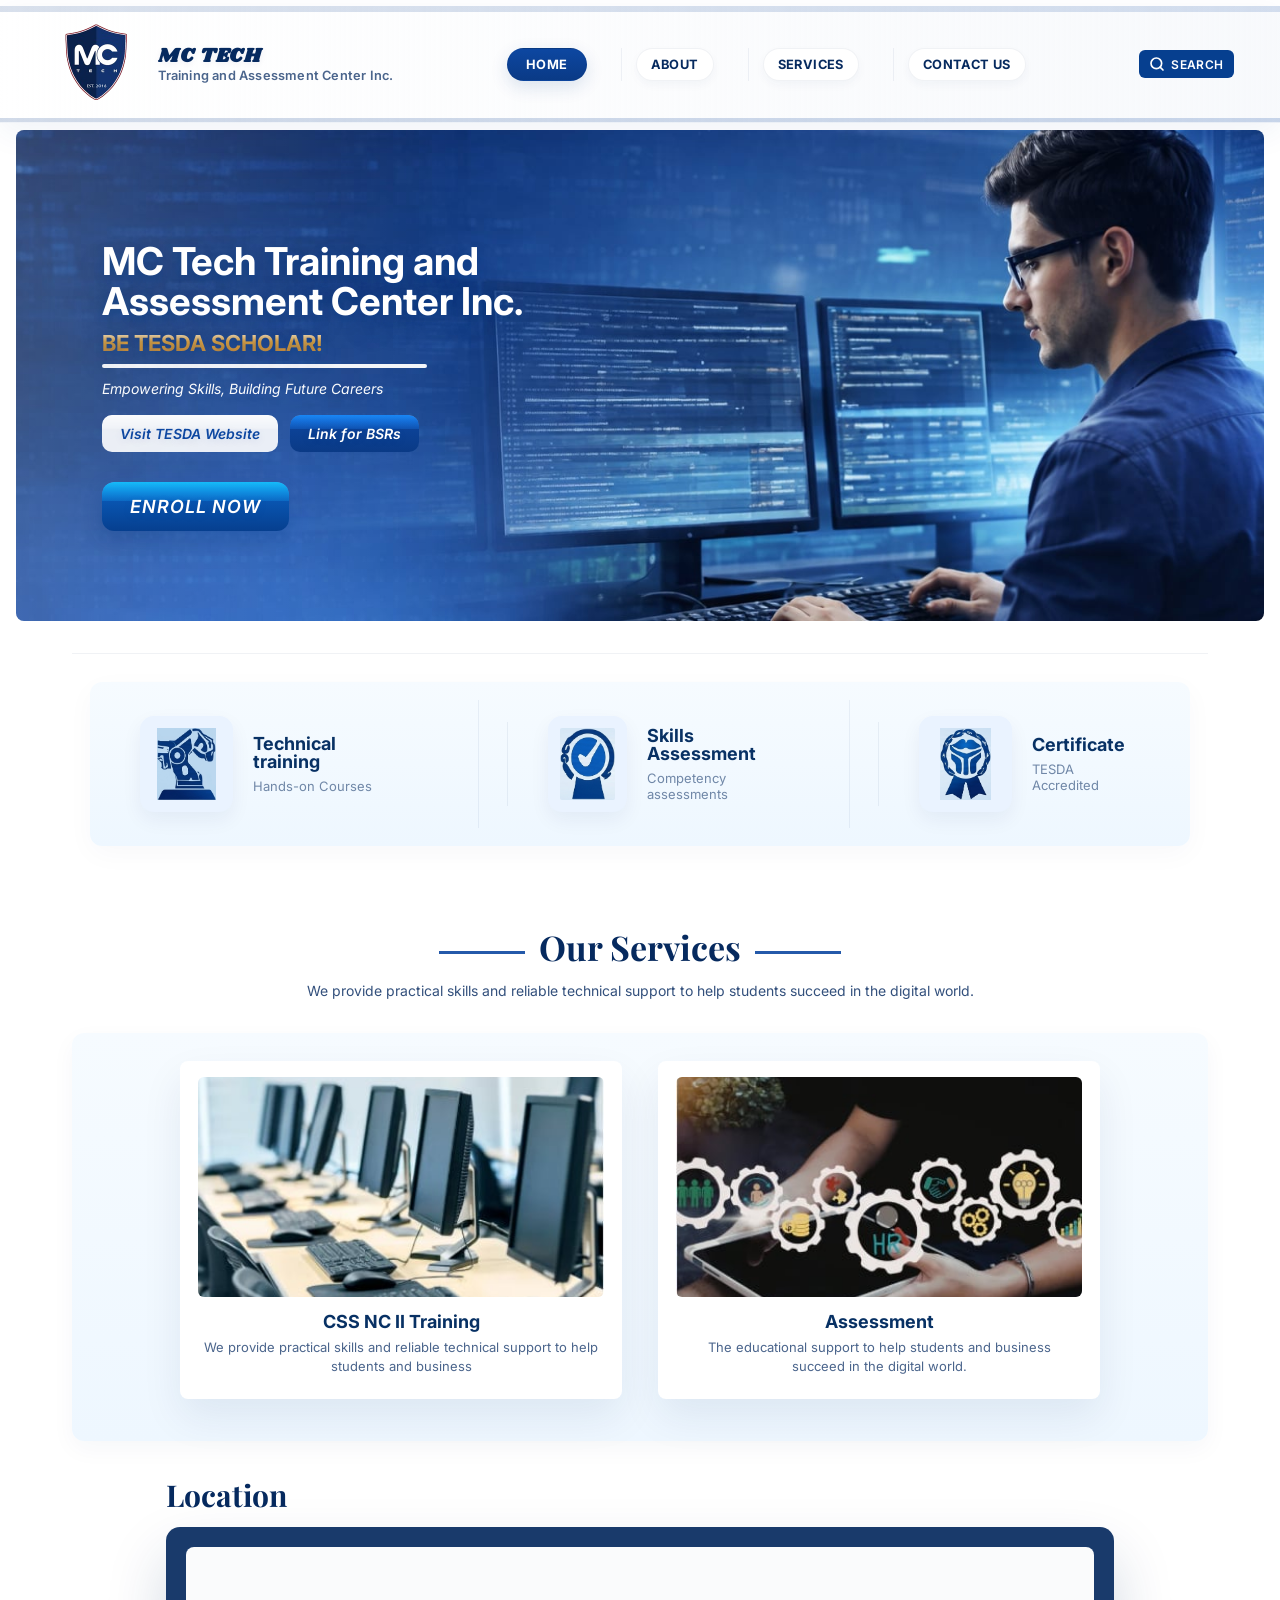
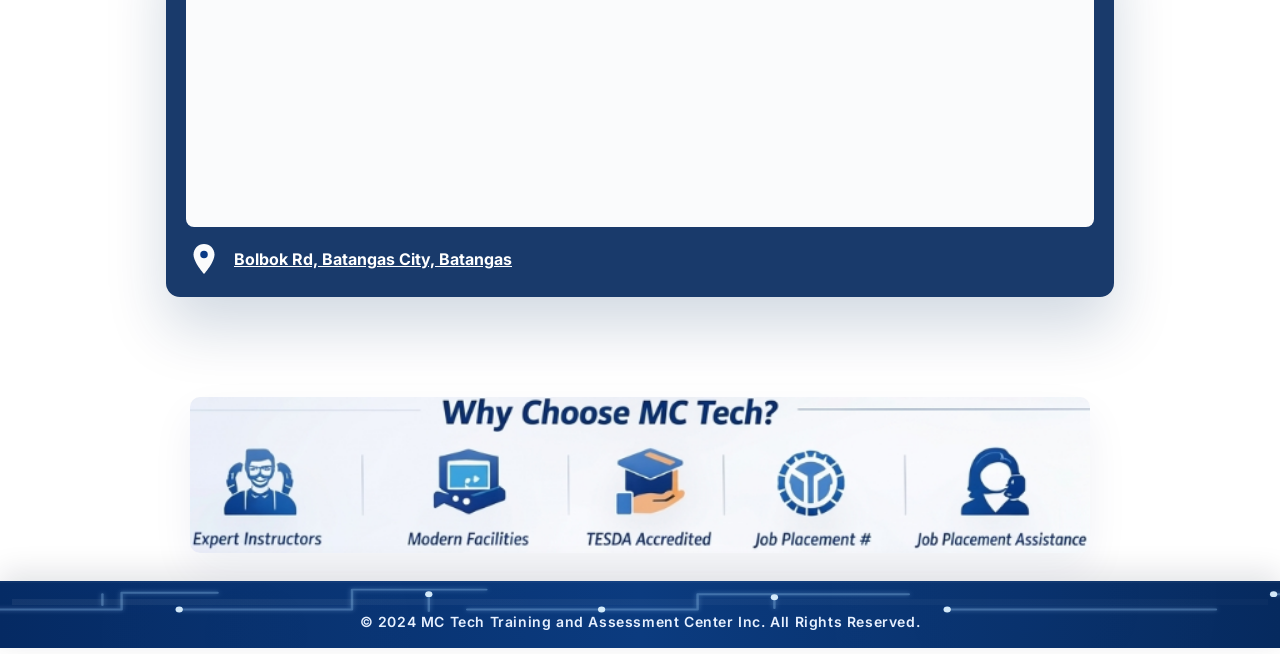
==== commit c888cecc: "Update navigation links to actual pages (index/about/services/contact)" ====
--- a/index.html
+++ b/index.html
@@ -16,7 +16,7 @@
     <div class="topbar">
       <!-- honeycomb removed -->
       <nav class="navbar">
-      <a href="#" class="logo" title="MC Tech Home" aria-label="MC Tech Home">
+      <a href="index.html" class="logo" title="MC Tech Home" aria-label="MC Tech Home">
         <img src="pictures/mctechlogoremovebg.png" alt="MC Tech Logo" class="logo-img">
         <div class="logo-caption">
           <span class="brand">MC TECH</span>
@@ -27,10 +27,10 @@
       <button class="menu-toggle" aria-label="Open navigation menu" title="Menu">☰</button>
 
       <ul class="nav-links">
-        <li><a href="#" class="nav-link active">HOME</a></li>
-        <li><a href="#" class="nav-link">ABOUT</a></li>
-        <li><a href="#" class="nav-link">SERVICES</a></li>
-        <li><a href="#" class="nav-link">CONTACT US</a></li>
+        <li><a href="index.html" class="nav-link active">HOME</a></li>
+        <li><a href="about.html" class="nav-link">ABOUT</a></li>
+        <li><a href="services.html" class="nav-link">SERVICES</a></li>
+        <li><a href="contact.html" class="nav-link">CONTACT US</a></li>
       </ul>
 
       <button class="search-btn">
@@ -51,10 +51,10 @@
       <button class="drawer-close" aria-label="Close menu">✕</button>
       <nav class="drawer-nav" aria-label="Mobile Navigation">
         <ul>
-          <li><a href="#" class="nav-link active">HOME</a></li>
-          <li><a href="#" class="nav-link">ABOUT</a></li>
-          <li><a href="#" class="nav-link">SERVICES</a></li>
-          <li><a href="#" class="nav-link">CONTACT US</a></li>
+          <li><a href="index.html" class="nav-link active">HOME</a></li>
+          <li><a href="about.html" class="nav-link">ABOUT</a></li>
+          <li><a href="services.html" class="nav-link">SERVICES</a></li>
+          <li><a href="contact.html" class="nav-link">CONTACT US</a></li>
         </ul>
       </nav>
     </div>
@@ -149,7 +149,6 @@
         <h2 class="location-title">Location</h2>
 
         <div class="location-card">
-          <button class="map-toggle" aria-label="Enlarge map" title="Enlarge map">⤢</button>
           <div class="location-map">
             <iframe src="https://www.google.com/maps?q=13.769822719436396,121.05272902363143&z=17&output=embed" title="MC Tech location map"></iframe>
           </div>
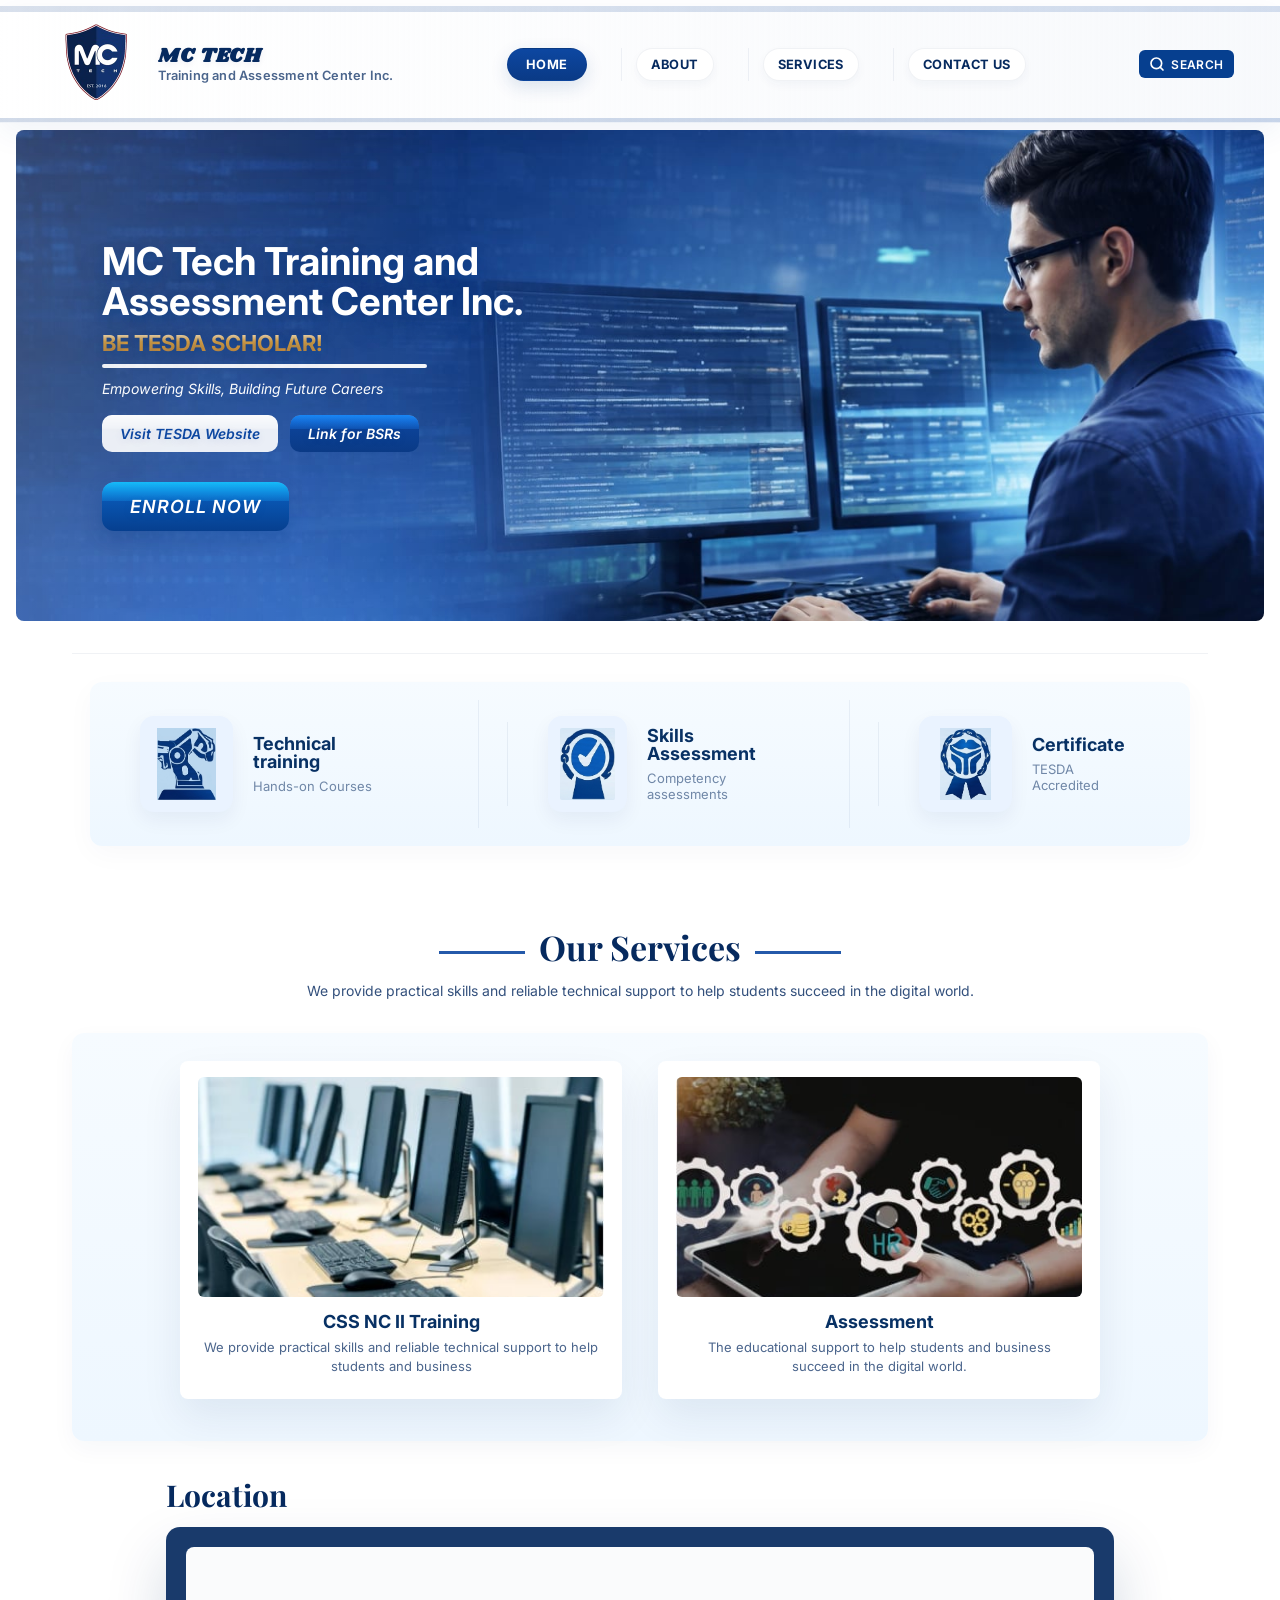
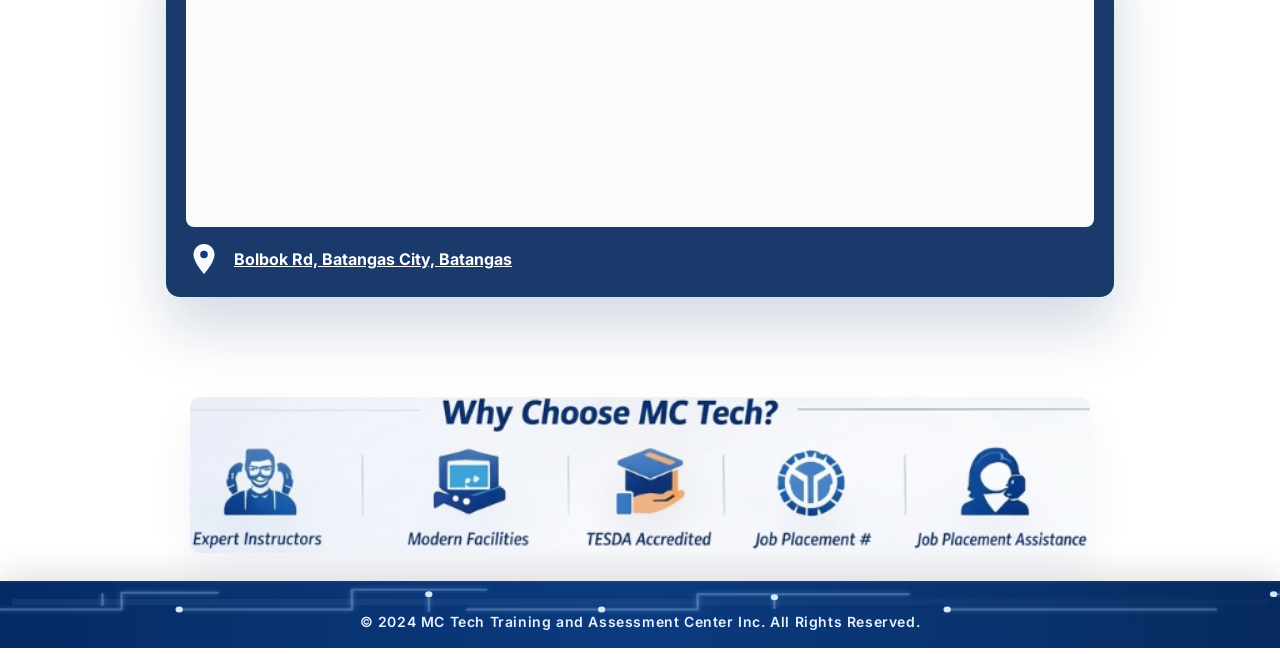
==== commit 1fc45a06: "Prevent mobile zoom; stack about banner under image earlier" ====
--- a/index.html
+++ b/index.html
@@ -2,9 +2,9 @@
 <html lang="en">
 <head>
   <meta charset="UTF-8">
-  <meta name="viewport" content="width=device-width, initial-scale=1.0">
+  <meta name="viewport" content="width=device-width, initial-scale=1.0, maximum-scale=1.0, user-scalable=no">
   <title>MC Tech</title>
-  <link rel="stylesheet" href="styles.css">
+  <link rel="stylesheet" href="index.css">
   <link href="https://fonts.googleapis.com/css2?family=Inter:wght@400;500;600;700&display=swap" rel="stylesheet">
   <link href="https://fonts.googleapis.com/css2?family=Playfair+Display:ital,wght@0,700;1,700&display=swap" rel="stylesheet">
   <link href="https://fonts.googleapis.com/css2?family=Shrikhand&display=swap" rel="stylesheet">
--- a/index.css
+++ b/index.css
@@ -0,0 +1,1038 @@
+/* ===== Reset & Base ===== */
+*,
+*::before,
+*::after {
+  margin: 0;
+  padding: 0;
+  box-sizing: border-box;
+}
+
+body {
+  font-family: 'Inter', sans-serif;
+  background-color: #ffffff;
+  color: #1A73E8;
+  min-height: 100vh;
+}
+
+/* Prevent horizontal overflow on small screens so users can't pan/zoom to reveal
+   layout gaps. This avoids header/footer edges appearing off-screen. */
+html, body { overflow-x: hidden; }
+
+:root {
+  --blue-ash: rgba(13,71,161,0.28);
+  --blue-ash-soft: rgba(13,71,161,0.12);
+}
+
+a {
+  text-decoration: none;
+  color: inherit;
+}
+
+ul {
+  list-style: none;
+}
+
+button {
+  cursor: pointer;
+  border: none;
+  outline: none;
+}
+
+/* ===== Header / Navbar ===== */
+.header {
+  width: 100%;
+  padding: clamp(2px, 0.5vw, 8px) 0; /* further reduced vertical padding */
+  position: sticky;
+  top: 0;
+  z-index: 200;
+  background: transparent; /* keep hero visible behind header */
+}
+
+/* Topbar: opaque container above the hero that hides background */
+.topbar {
+  width: 100%;
+  background: linear-gradient(90deg, rgba(255,255,255,0.98), rgba(13,71,161,0.03));
+  -webkit-backdrop-filter: blur(6px);
+  backdrop-filter: blur(6px);
+  box-shadow: 0 10px 30px rgba(2,63,138,0.06);
+  border-bottom: 1px solid rgba(2,63,138,0.06);
+  position: relative;
+  z-index: 220;
+  overflow: hidden;
+  padding-top: 6px;
+  padding-bottom: 6px;
+}
+
+/* decorative overlays removed */
+
+/* subtle bottom accent line */
+.topbar::after {
+  content: '';
+  position: absolute;
+  left: 0;
+  right: 0;
+  bottom: 0;
+  height: 4px;
+  background: linear-gradient(90deg, rgba(10,58,134,0.85), rgba(13,71,161,0.95));
+  opacity: 0.22;
+  pointer-events: none;
+  z-index: 4;
+}
+
+.topbar .navbar { padding: 2px 0.4rem; }
+
+/* Nav link white containers and hover effects */
+.nav-links .nav-link {
+  background: #ffffff;
+  border: 1px solid rgba(6,42,95,0.06);
+  box-shadow: 0 4px 10px rgba(6,42,95,0.04);
+  color: #062a5f;
+  display: inline-flex;
+  align-items: center;
+  gap: 6px;
+  padding: 8px 14px;
+  border-radius: 20px;
+  transition: transform 160ms ease, box-shadow 160ms ease, background-color 160ms ease, color 160ms ease;
+}
+
+.nav-links .nav-link:not(.active):hover {
+  background: linear-gradient(180deg, #0D47A1, #0A3A86);
+  color: #ffffff;
+  transform: translateY(-3px);
+  box-shadow: 0 12px 28px rgba(10,58,134,0.18);
+  border-color: rgba(10,58,134,0.18);
+}
+
+.nav-links .nav-link:active {
+  transform: translateY(-1px);
+}
+
+/* ensure active nav visually stands out above white pills */
+.nav-link.active { z-index: 4; }
+
+/* thin blue accent stripe */
+.topbar::before {
+  content: '';
+  position: absolute;
+  left: 0;
+  right: 0;
+  top: 0;
+  height: 6px;
+  background: linear-gradient(90deg, #0A3A86, #0D47A1);
+  opacity: 0.16;
+  pointer-events: none;
+  z-index: 2;
+}
+
+/* Nav list separators and pill styling for a cleaner professional look */
+.nav-links { gap: clamp(12px, 2.5vw, 28px); }
+.nav-links li + li {
+  border-left: 1px solid rgba(6,42,95,0.06);
+  padding-left: 14px;
+  margin-left: 14px;
+}
+.nav-link {
+  padding: 8px 14px;
+  border-radius: 20px;
+  transition: background-color 180ms ease, color 180ms ease, transform 120ms ease;
+}
+.nav-link:hover {
+  background: rgba(13,71,161,0.06);
+  color: #063f8f;
+  transform: translateY(-2px);
+}
+.nav-link.active {
+  background: linear-gradient(180deg,#0D47A1,#0A3A86);
+  color: #ffffff;
+  padding: 8px 18px;
+  border-radius: 22px;
+  box-shadow: 0 6px 18px rgba(2,63,138,0.14);
+}
+
+/* Slightly larger logo area for balance */
+.logo-img { width: clamp(56px, 9vw, 88px); }
+
+/* shrink logo + brand a bit for compact topbar */
+.logo-img { width: clamp(48px, 10vw, 80px); }
+.brand { font-size: clamp(13px, 1.2vw, 16px); }
+.tagline { font-size: clamp(9px, 0.9vw, 11px); }
+
+/* compact nav links */
+.nav-link { padding: 6px 8px; font-size: clamp(12px, 1.0vw, 14px); }
+.search-btn { padding: 8px 12px; }
+
+/* Mobile menu toggle (hamburger) */
+.menu-toggle {
+  display: none;
+  background: #ffffff;
+  color: #0a3a86;
+  border: 1px solid rgba(6,42,95,0.06);
+  padding: 8px 10px;
+  border-radius: 10px;
+  font-size: 18px;
+  cursor: pointer;
+  box-shadow: 0 6px 18px rgba(6,42,95,0.06);
+}
+
+.navbar {
+  max-width: 1200px;
+  margin: 0 auto;
+  display: flex;
+  align-items: center;
+  justify-content: space-between;
+  padding: 0 0.6rem;
+  gap: 0.6rem;
+}
+
+/* Logo */
+.logo {
+  display: flex;
+  align-items: center;
+}
+
+.logo-img {
+  width: clamp(60px, 9vw, 100px);
+  height: auto;
+  object-fit: contain;
+}
+
+/* Logo caption (text to the right of the photo) */
+.logo-caption {
+  display: flex;
+  flex-direction: column;
+  margin-left: 12px;
+  line-height: 1;
+  align-items: flex-start;
+}
+
+.brand {
+  font-size: clamp(14px, 1.6vw, 20px);
+  font-weight: 800;
+  color: #062a5f;
+  font-family: 'Shrikhand', 'Playfair Display', serif;
+  letter-spacing: 0.8px;
+  text-transform: uppercase;
+  text-shadow: 0 2px 6px rgba(6,42,95,0.06);
+}
+
+.tagline {
+  font-size: clamp(10px, 1.0vw, 13px);
+  color: rgba(6,42,95,0.72);
+  margin-top: 4px;
+  font-weight: 600;
+  letter-spacing: 0.2px;
+}
+
+/* Nav Links */
+.nav-links {
+  display: flex;
+  align-items: center;
+  gap: clamp(8px, 2vw, 20px);
+  flex-wrap: wrap;
+}
+
+/* Drawer styles */
+.nav-drawer { position: fixed; inset: 0; display: none; z-index: 9998; }
+.drawer-backdrop {
+  position: absolute; inset: 0; background: rgba(2,18,40,0.48); opacity: 0; transition: opacity 220ms ease;
+}
+.drawer-panel {
+  position: absolute; right: 0; top: 0; height: 100%; width: min(320px, 86%);
+  background: #fff; box-shadow: -24px 0 60px rgba(2,18,40,0.12); transform: translateX(100%); transition: transform 280ms cubic-bezier(.2,.9,.2,1);
+  padding: 20px; display: flex; flex-direction: column; gap: 12px; border-left: 1px solid rgba(6,42,95,0.04);
+}
+.drawer-panel .drawer-close { align-self: flex-end; background: transparent; border: none; font-size: 20px; cursor: pointer; }
+.drawer-nav ul { display: flex; flex-direction: column; gap: 8px; padding: 8px 4px; }
+.drawer-nav a { display: block; padding: 10px 12px; border-radius: 8px; color: #062a5f; font-weight: 700; }
+.drawer-nav a:hover { background: rgba(13,71,161,0.06); color: #0a3a86; }
+
+/* Ensure active drawer link is visually prominent on mobile */
+.drawer-nav .nav-link.active {
+  background: linear-gradient(180deg,#0D47A1,#0A3A86);
+  color: #ffffff;
+  box-shadow: 0 8px 22px rgba(10,58,134,0.12);
+}
+
+.nav-drawer.open { display: block; }
+.nav-drawer.open .drawer-backdrop { opacity: 1; }
+.nav-drawer.open .drawer-panel { transform: translateX(0%); }
+
+.nav-link {
+  font-size: clamp(12px, 1.0vw, 14px);
+  font-weight: 700;
+  letter-spacing: 0.4px;
+  color: #062a5f; /* stronger blue for legibility */
+  transition: color 0.18s ease, background-color 0.18s ease, transform 0.12s ease;
+  position: relative;
+  padding: 4px 8px;
+  border-radius: 10px;
+}
+
+.nav-link:hover {
+  color: #0b3b7f;
+}
+
+.nav-link::after {
+  content: '';
+  position: absolute;
+  bottom: -4px;
+  left: 0;
+  width: 0;
+  height: 2px;
+  background-color: #1A73E8;
+  transition: width 0.3s ease;
+}
+
+.nav-link:hover::after {
+  width: 100%;
+}
+
+/* Active nav item styling */
+.nav-link.active {
+  background-color: #0D47A1;
+  color: #ffffff;
+  padding: 8px 18px;
+  border-radius: 18px;
+}
+
+.nav-link.active::after {
+  display: none;
+}
+
+/* Search Button */
+.search-btn {
+  display: flex;
+  align-items: center;
+  gap: 6px;
+  background-color: #063f8f; /* darker blue */
+  color: #ffffff;
+  padding: 6px 10px;
+  border-radius: 6px;
+  font-family: 'Inter', sans-serif;
+  font-size: 12px;
+  font-weight: 600;
+  letter-spacing: 0.4px;
+  transition: background-color 0.3s ease, transform 0.12s ease;
+}
+
+.search-btn:hover {
+  background-color: #042a5f; /* darker on hover */
+  transform: translateY(-1px);
+}
+
+.search-btn:active {
+  transform: translateY(0);
+}
+
+.search-icon {
+  width: 16px;
+  height: 16px;
+}
+
+/* ===== Main Content ===== */
+.main {
+  max-width: 1200px;
+  margin: 0 auto;
+  padding: clamp(12px, 2.5vw, 40px);
+}
+
+/* Services section (centered heading with decorative rules) */
+.services-section {
+  width: 100%;
+  padding: 28px 0 22px;
+  background: transparent;
+}
+.services-inner {
+  max-width: 920px;
+  margin: 0 auto;
+  text-align: center;
+  padding: 8px 12px;
+}
+.services-title {
+  font-family: 'Playfair Display', serif;
+  font-size: clamp(20px, 3.4vw, 34px);
+  font-weight: 700;
+  color: #062a5f;
+  margin: 6px 0 10px;
+  position: relative;
+}
+.services-title::before,
+.services-title::after {
+  content: '';
+  display: inline-block;
+  width: 86px;
+  height: 3px;
+  background: #0D47A1;
+  vertical-align: middle;
+  margin: 0 14px;
+  opacity: 0.9;
+}
+.services-desc {
+  max-width: 840px;
+  margin: 0 auto;
+  color: rgba(6,42,95,0.82);
+  font-size: 14px;
+  line-height: 1.6;
+}
+
+@media (max-width: 640px) {
+  .services-title::before, .services-title::after { width: 48px; margin: 0 10px; }
+  .services-title { font-size: 20px; }
+}
+
+/* Location / Geomapping styles */
+.location-section {
+  width: 100%;
+  padding: 28px 0 42px;
+  background: transparent;
+}
+.location-inner {
+  max-width: 980px;
+  margin: 0 auto;
+  padding: 6px 16px;
+  position: relative;
+}
+.location-title {
+  font-family: 'Playfair Display', serif;
+  font-size: clamp(20px, 3.4vw, 30px);
+  color: #062a5f;
+  font-weight: 700;
+  margin-bottom: 12px;
+}
+.location-card {
+  background: rgba(6,42,95,0.92); /* dark, semi-transparent */
+  border-radius: 14px;
+  padding: 20px;
+  box-shadow: 0 30px 60px rgba(6,42,95,0.18);
+  color: #fff;
+}
+.map-toggle {
+  position: absolute;
+  right: 24px;
+  top: -12px;
+  background: #ffffff;
+  color: #0a3a86;
+  border: none;
+  border-radius: 8px;
+  padding: 6px 10px;
+  font-size: 16px;
+  cursor: pointer;
+  box-shadow: 0 8px 20px rgba(6,42,95,0.08);
+  z-index: 30;
+}
+
+.location-card { position: relative; }
+
+/* expanded state */
+.location-card.expanded {
+  position: fixed;
+  left: 50%;
+  top: 50%;
+  transform: translate(-50%, -50%);
+  width: 92vw;
+  height: 86vh;
+  padding: 18px;
+  border-radius: 12px;
+  z-index: 9999;
+}
+
+/* Site footer decorative image (placed at bottom of page) */
+.site-footer {
+  display: flex;
+  justify-content: center;
+  align-items: center;
+  padding: 20px 0 28px;
+  background: transparent;
+}
+.site-footer-img {
+  width: 100%;
+  max-width: 900px;
+  height: auto;
+  border-radius: 10px;
+  box-shadow: 0 18px 44px rgba(6,42,95,0.06);
+  display: block;
+  margin: 0 auto;
+}
+
+/* Mobile caps: keep image comfortably sized on narrow screens */
+@media (max-width: 920px) {
+  .site-footer-img { max-width: 720px; }
+}
+
+@media (max-width: 480px) {
+  .site-footer-img { width: 94%; max-width: none; }
+}
+
+/* Bottom footer bar (matches the provided dark blue design) */
+.bottom-bar {
+  width: 100%;
+  /* layered background: base gradient + soft radial highlights + subtle diagonal striping */
+  background-image:
+    radial-gradient(ellipse at 10% 10%, rgba(255,255,255,0.03) 0%, rgba(255,255,255,0) 35%),
+    linear-gradient(90deg,#052a63 0%, #0b3b7f 50%, #062a5f 100%),
+    repeating-linear-gradient(135deg, rgba(255,255,255,0.02) 0 1px, transparent 1px 6px);
+  background-blend-mode: overlay, normal, overlay;
+  color: #dbe9ff;
+  padding: 18px 12px;
+  box-shadow: inset 0 2px 0 rgba(255,255,255,0.03), 0 -8px 30px rgba(2,18,40,0.12);
+  position: relative;
+  /* allow SVG to spill outside the box so lines appear to come out left/right */
+  overflow: visible;
+}
+.bottom-inner {
+  max-width: 1200px;
+  margin: 0 auto;
+  text-align: center;
+  font-size: 14px;
+  font-weight: 600;
+  letter-spacing: 0.6px;
+  position: relative; /* place above SVG */
+  z-index: 2;
+}
+.bottom-inner p { margin: 0; color: #e6f0ff; }
+
+/* subtle decorative line and accents to mimic the image */
+.bottom-bar::before{
+  content: '';
+  display:block;
+  height: 6px;
+  width:100%;
+  background: linear-gradient(90deg, rgba(255,255,255,0.06), rgba(255,255,255,0.02));
+  margin-bottom: 8px;
+}
+
+/* subtle textured overlay for more depth */
+.bottom-bar::after{
+  content: '';
+  position: absolute;
+  left: 0; right: 0; top: 0; bottom: 0;
+  background-image: radial-gradient(circle at 80% 20%, rgba(255,255,255,0.015), rgba(255,255,255,0) 30%),
+                    radial-gradient(circle at 20% 80%, rgba(255,255,255,0.01), rgba(255,255,255,0) 30%);
+  pointer-events: none;
+  mix-blend-mode: overlay;
+}
+
+/* SVG circuit overlay styling */
+.footer-circuit{
+  position: absolute;
+  left: -10%;
+  width: 120%;
+  bottom: -6px; /* nudged slightly down for 'coming out' feel */
+  height: 92px; /* visible strip height */
+  z-index: 1;
+  opacity: 1;
+  pointer-events: none;
+  mix-blend-mode: screen;
+  transform: translateZ(0);
+}
+
+@media (max-width: 640px) {
+  .footer-circuit { height: 56px; }
+  .bottom-inner { font-size: 13px; }
+}
+
+@media (max-width: 480px) {
+  .bottom-inner { font-size: 13px; }
+  .bottom-bar { padding: 12px 8px; }
+}
+
+.location-card.expanded .location-map {
+  height: calc(100% - 68px);
+}
+
+.location-card.expanded .location-map iframe {
+  height: 100%;
+}
+.location-map {
+  background: rgba(255,255,255,0.98);
+  border-radius: 8px;
+  padding: 10px;
+  overflow: hidden;
+}
+.location-map iframe {
+  width: 100%;
+  height: 260px;
+  border: 0;
+  display: block;
+  border-radius: 6px;
+}
+.location-address {
+  display: flex;
+  gap: 12px;
+  align-items: center;
+  margin-top: 14px;
+  font-size: 16px;
+  font-weight: 700;
+}
+.location-address a {
+  color: #ffffff;
+  text-decoration: underline;
+}
+.pin-icon { flex: 0 0 36px; }
+
+@media (max-width: 880px) {
+  .location-map iframe { height: 200px; }
+}
+
+@media (max-width: 640px) {
+  .location-inner { padding: 0 8px; }
+  .location-map iframe { height: 160px; }
+}
+
+/* Service cards (image holders) */
+.service-cards {
+  width: 100%;
+  padding: 28px 0 42px;
+  background: linear-gradient(180deg,#f6fbff 0%, #eef7ff 100%);
+  border-radius: 12px;
+  box-shadow: 0 8px 24px rgba(6,42,95,0.04);
+}
+.service-cards-inner {
+  max-width: 960px;
+  margin: 0 auto;
+  padding: 0 20px; /* keep cards away from page edges */
+  display: grid;
+  grid-template-columns: 1fr 1fr;
+  gap: 36px;
+  align-items: start;
+}
+.service-card {
+  background: #ffffff;
+  border-radius: 8px;
+  box-shadow: 0 18px 40px rgba(6,42,95,0.08);
+  overflow: hidden;
+  text-align: center;
+}
+.service-image {
+  padding: 16px 18px 0; /* add space at top, left and right */
+}
+.service-image img {
+  width: 100%;
+  height: 220px;
+  object-fit: cover;
+  display: block;
+  border-radius: 6px; /* slight rounding so image sits nicely in its padded area */
+}
+.service-card-title {
+  font-size: 18px;
+  margin: 14px 18px 6px;
+  color: #083164;
+  font-weight: 700;
+}
+.service-card-desc {
+  font-size: 13px;
+  color: rgba(6,42,95,0.72);
+  padding: 0 22px 22px;
+  line-height: 1.5;
+}
+
+@media (max-width: 880px) {
+  .service-cards-inner { gap: 20px; }
+  .service-image img { height: 200px; }
+}
+
+@media (max-width: 640px) {
+  .service-cards-inner { grid-template-columns: 1fr; padding: 0 12px; }
+  .service-image img { height: 180px; }
+}
+
+.hero-card {
+  /* lower the image focal point and add small left/right gaps */
+  width: calc(100vw - 32px); /* leave 16px gap each side */
+  max-width: 100vw;
+  margin-left: calc(50% - 50vw + 16px);
+  margin-right: calc(50% - 50vw + 16px);
+  border-radius: 8px;
+  min-height: 460px;
+  padding: clamp(16px, 4vw, 48px);
+  background-image: url('pictures/hero.jpg');
+  background-size: cover;
+  background-position: center 20%; /* moved further upward to show person higher in frame */
+  background-repeat: no-repeat;
+  position: relative;
+  overflow: hidden;
+}
+
+/* decorative footer overlay placed at the bottom of the hero */
+.hero-footer {
+  position: absolute;
+  left: 50%;
+  transform: translateX(-50%);
+  bottom: 0;
+  width: min(92%, 1200px);
+  max-width: 1600px;
+  pointer-events: none;
+  z-index: 3;
+}
+
+.hero-card::after {
+  content: '';
+  position: absolute;
+  inset: 0;
+  background: linear-gradient(90deg, rgba(255,255,255,0.18) 0%, rgba(0,0,0,0.0) 35%);
+  pointer-events: none;
+}
+
+/* Hero inner content (left-side overlay) */
+.hero-inner {
+  position: relative;
+  max-width: 1200px;
+  margin: 0 auto;
+  height: 100%;
+  display: flex;
+  align-items: flex-start; /* move content to top */
+  padding-top: 18px;
+}
+
+.hero-content {
+  width: 50%;
+  color: #ffffff;
+  padding: clamp(14px, 3vw, 40px);
+  padding-left: clamp(18px, 3vw, 40px);
+  z-index: 2;
+  text-align: left;
+}
+
+.hero-title {
+  font-size: clamp(22px, 3.0vw, 44px);
+  line-height: 1.04;
+  color: #ffffff;
+  margin: 8px 0 8px;
+  font-weight: 700;
+  /* stronger bluish background/drop shadow behind letters */
+  text-shadow:
+    0 4px 8px rgba(2,63,138,0.40),
+    0 12px 28px rgba(2,63,138,0.20),
+    0 24px 60px rgba(2,63,138,0.10);
+}
+
+.hero-splash {
+  font-size: clamp(16px, 2.0vw, 22px);
+  margin: 8px 0 6px;
+  font-weight: 700;
+  /* keep the gold gradient, but add bluish background shadow */
+  background: linear-gradient(180deg, rgba(255,255,255,0.95) 0%, #f6b03a 45%, #d38a2e 100%);
+  -webkit-background-clip: text;
+  background-clip: text;
+  color: transparent;
+  text-shadow: 0 3px 6px rgba(2,63,138,0.36), 0 12px 30px rgba(2,63,138,0.18), 0 20px 50px rgba(2,63,138,0.10);
+}
+
+.hero-sub {
+  color: rgba(255,255,255,0.98);
+  font-size: clamp(13px, 1.1vw, 16px);
+  margin-bottom: 18px;
+  font-style: italic;
+}
+
+/* subtle ash shadow for subtitle */
+.hero-sub { text-shadow: 0 2px 8px rgba(2,63,138,0.16); }
+
+.hero-divider {
+  width: 65%;
+  max-width: 420px;
+  height: 4px;
+  background: rgba(255,255,255,0.95);
+  margin: 8px 0 12px;
+  border-radius: 2px;
+}
+
+/* shimmer/shine overlay on splash text */
+/* shimmer removed as requested */
+
+.hero-ctas {
+  display: flex;
+  gap: 12px;
+  margin-bottom: 18px;
+}
+
+.btn {
+  display: inline-block;
+  padding: 10px 18px;
+  border-radius: 10px;
+  text-decoration: none;
+  font-weight: 600;
+  font-size: 14px;
+  position: relative;
+  overflow: hidden; /* allow glossy overlay */
+
+/* brand / tagline blue-ash shadow */
+.brand, .tagline { text-shadow: 0 2px 6px rgba(2,63,138,0.20), 0 6px 18px rgba(2,63,138,0.10); }
+  font-style: italic; /* italicize button text */
+  transition: transform 200ms ease, box-shadow 200ms ease, filter 160ms ease, opacity 160ms ease;
+  will-change: transform;
+}
+
+/* subtle blue-ash text shadow on buttons */
+.btn { text-shadow: 0 2px 8px rgba(2,63,138,0.12); }
+
+.btn-ghost {
+  background: rgba(255,255,255,0.9);
+  color: #0D47A1;
+}
+
+.btn-secondary {
+  background: linear-gradient(180deg,#0D47A1,#0A3A86);
+  color: #fff;
+}
+
+.btn-enroll {
+  display: inline-block;
+  background: linear-gradient(180deg,#0b63c6,#063f8f);
+  color: #fff;
+  padding: 14px 28px;
+  border-radius: 12px;
+  font-size: 18px;
+  letter-spacing: 1px;
+  box-shadow: 0 6px 18px rgba(2,63,138,0.25);
+  margin-top: 12px; /* lower the enroll button slightly */
+}
+
+/* glossy white overlay at the top of buttons */
+.btn::before {
+  content: '';
+  position: absolute;
+  left: 0;
+  top: 0;
+  right: 0;
+  height: 38%;
+  background: linear-gradient(180deg, rgba(255,255,255,0.95), rgba(255,255,255,0.25));
+  border-top-left-radius: inherit;
+  border-top-right-radius: inherit;
+  pointer-events: none;
+  mix-blend-mode: overlay;
+  opacity: 0.95;
+}
+
+/* make ghost button gloss subtler */
+.btn-ghost::before { opacity: 0.85; }
+
+@media (max-width: 640px) {
+  .btn-enroll { margin-top: 10px; }
+}
+
+/* Hover / active states for buttons */
+.btn:hover {
+  transform: translateY(-4px);
+  box-shadow: 0 12px 28px rgba(2,63,138,0.22);
+  filter: brightness(1.03);
+}
+
+.btn:active {
+  transform: translateY(-1px) scale(0.996);
+}
+
+.btn:hover::before {
+  opacity: 0.7;
+  transform: translateY(-2px);
+}
+
+.btn-ghost:hover {
+  background: rgba(255,255,255,1);
+  color: #063f8f;
+  transform: translateY(-3px);
+}
+
+.btn-secondary:hover {
+  transform: translateY(-3px);
+  box-shadow: 0 10px 24px rgba(10,58,134,0.22);
+}
+
+.btn-enroll:hover {
+  transform: translateY(-5px);
+  box-shadow: 0 16px 34px rgba(2,63,138,0.28);
+}
+
+/* row of three footer images below the hero (outside hero) */
+.footers-row {
+  width: 100%;
+  display: block;
+  padding: 28px 0 36px;
+  background: #ffffff;
+  border-top: 1px solid rgba(6,42,95,0.06);
+}
+
+.footers-row-inner {
+  max-width: 1100px;
+  margin: 0 auto;
+  display: flex;
+  gap: clamp(28px, 4vw, 48px);
+  align-items: center;
+  justify-content: space-between;
+}
+
+/* light-blue container behind the three footer items */
+.footers-row-inner {
+  background: linear-gradient(180deg, #f6fbff 0%, #eef7ff 100%);
+  padding: 18px 22px;
+  border-radius: 12px;
+  box-shadow: 0 8px 28px rgba(6,42,95,0.03);
+  align-items: center;
+}
+
+.footer-item {
+  display: flex;
+  align-items: center;
+  gap: 20px;
+  padding: 16px 28px;
+  flex: 1 1 0;
+  min-height: 124px;
+}
+
+.footer-item + .footer-item {
+  border-left: 1px solid rgba(6,42,95,0.06);
+  padding-left: 28px;
+}
+
+.footer-thumb {
+  display: block;
+  width: 96px;
+  height: 96px;
+  object-fit: contain;
+  background: #eaf3ff;
+  padding: 12px;
+  border-radius: 14px;
+  box-shadow: 0 8px 20px rgba(6,42,95,0.06);
+}
+
+.footer-caption {
+  display: flex;
+  flex-direction: column;
+  align-items: flex-start;
+}
+
+.footer-title {
+  font-size: 18px;
+  font-weight: 700;
+  color: #083164;
+  line-height: 1.05;
+}
+
+.footer-sub {
+  font-size: 13px;
+  color: rgba(6,42,95,0.55);
+  margin-top: 6px;
+}
+
+/* make separators vertically centered and subtle */
+.footer-item + .footer-item { display: flex; align-items: center; }
+.footer-item + .footer-item::before {
+  content: '';
+  width: 1px;
+  height: 84px;
+  background: rgba(6,42,95,0.06);
+  margin-right: 20px;
+}
+
+/* subtle hover for desktop */
+.footer-item:hover .footer-title { color: #0d47a1; }
+
+@media (max-width: 880px) {
+  .footers-row-inner { gap: 20px; padding: 14px 16px; }
+  .footer-thumb { width: 56px; height: 56px; }
+  .footer-title { font-size: 16px; }
+  .footer-sub { font-size: 12px; }
+}
+
+@media (max-width: 560px) {
+  .footers-row-inner { flex-direction: column; gap: 14px; padding: 12px; align-items: stretch; }
+  .footer-item { width: 100%; justify-content: center; padding: 12px 16px; gap: 14px; align-items: center; }
+  .footer-caption { align-items: center; text-align: center; }
+  .footer-thumb { margin: 0; width: 72px; height: 72px; }
+  .footer-item + .footer-item { border-left: none; padding-left: 0; }
+  .footer-item + .footer-item::before { display: none; }
+}
+
+@media (max-width: 720px) {
+  .hero-footer { width: 100%; bottom: -4px; }
+  .footer-thumb { width: clamp(80px, 26vw, 140px); }
+  .footers-row { padding: 12px 0; }
+}
+
+/* slightly reduce hover motion on very small screens */
+@media (max-width: 480px) {
+  .btn:hover { transform: translateY(-2px); }
+  .btn-enroll:hover { transform: translateY(-3px); }
+}
+
+@media (max-width: 980px) {
+  .hero-content { width: 68%; }
+  .hero-title { font-size: clamp(22px, 6vw, 40px); }
+}
+
+@media (max-width: 640px) {
+  .hero-inner { padding: 12px; }
+  .hero-content { width: 100%; }
+  .hero-title { font-size: 22px; }
+  .hero-ctas { flex-direction: column; align-items: flex-start; }
+  .btn { width: auto; }
+  .btn-enroll { font-size: 16px; }
+}
+
+/* ===== Responsive ===== */
+@media (max-width: 768px) {
+  .header {
+    padding: 10px 0;
+  }
+
+  /* show hamburger and hide desktop nav */
+  .menu-toggle { display: inline-flex; }
+  .nav-links { display: none; }
+  .search-btn { display: none; }
+
+  .navbar {
+    flex-wrap: wrap;
+    gap: 12px;
+  }
+
+  .nav-links {
+    gap: 16px;
+    order: 3;
+    width: 100%;
+    justify-content: center;
+  }
+
+  .nav-link {
+    font-size: 13px;
+  }
+
+  .main {
+    padding: 12px 16px;
+  }
+
+  .hero-card {
+    min-height: 300px;
+    border-radius: 14px;
+  }
+}
+
+@media (max-width: 480px) {
+  /* Keep nav links inline on small screens and shrink logo to save space */
+  .nav-links {
+    flex-direction: row;
+    gap: 10px;
+    order: 2;
+    width: auto;
+    justify-content: flex-end;
+    flex: 1 1 auto;
+    align-items: center;
+  }
+
+  .logo-img {
+    width: clamp(50px, 12vw, 100px);
+  }
+
+  .nav-link {
+    font-size: 13px;
+    white-space: nowrap;
+  }
+
+  .search-btn span {
+    display: none;
+  }
+
+  .search-btn {
+    padding: 8px;
+    border-radius: 50%;
+  }
+}
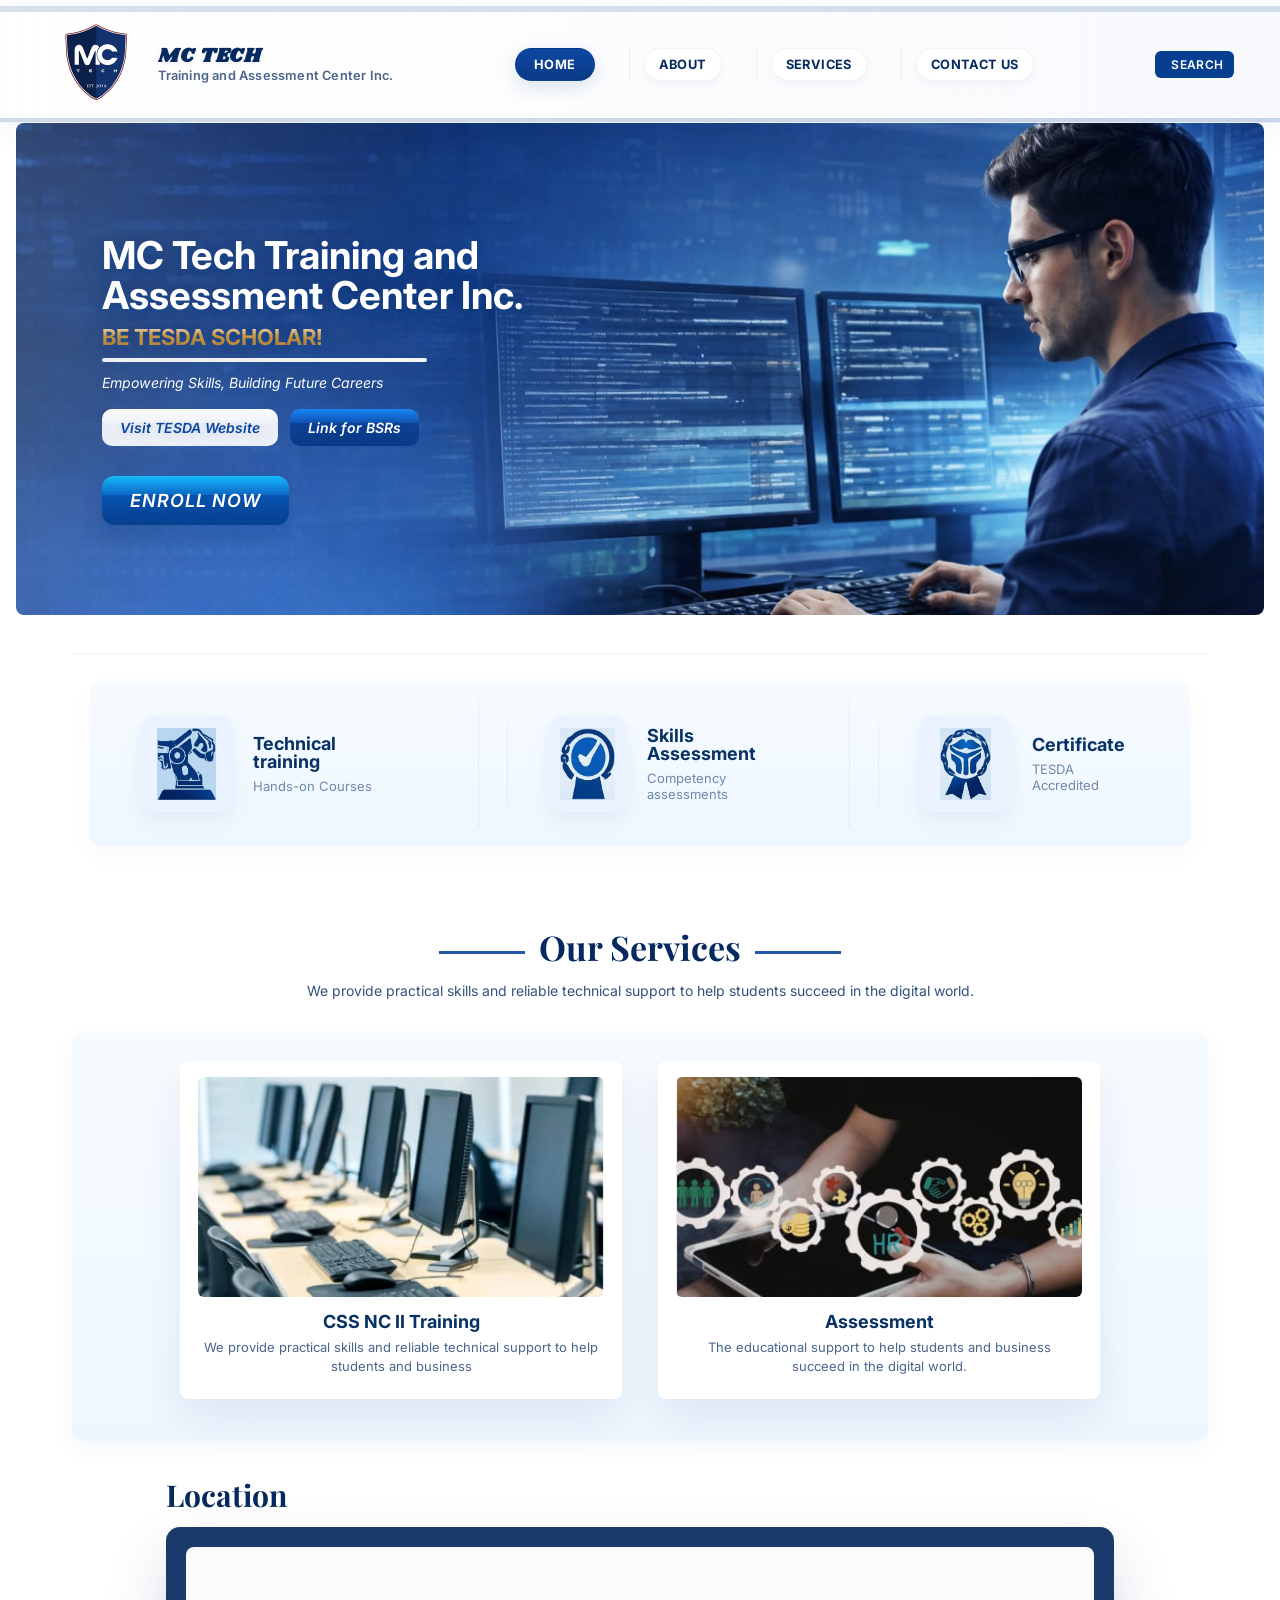
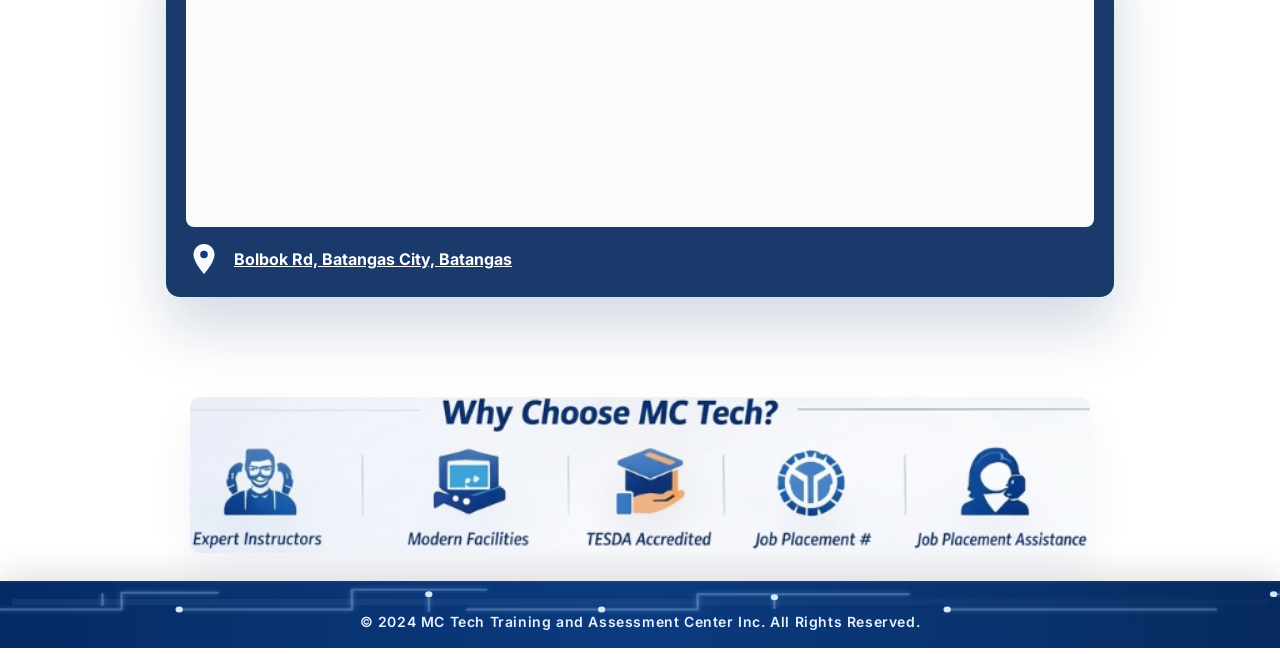
==== commit 559845f5: "Remove maximum-scale/user-scalable from viewport meta to fix linter warnings" ====
--- a/index.html
+++ b/index.html
@@ -2,7 +2,7 @@
 <html lang="en">
 <head>
   <meta charset="UTF-8">
-  <meta name="viewport" content="width=device-width, initial-scale=1.0, maximum-scale=1.0, user-scalable=no">
+  <meta name="viewport" content="width=device-width, initial-scale=1.0">
   <title>MC Tech</title>
   <link rel="stylesheet" href="index.css">
   <link href="https://fonts.googleapis.com/css2?family=Inter:wght@400;500;600;700&display=swap" rel="stylesheet">
@@ -34,15 +34,13 @@
       </ul>
 
       <button class="search-btn">
-        <svg class="search-icon" xmlns="http://www.w3.org/2000/svg" viewBox="0 0 24 24" fill="none" stroke="currentColor" stroke-width="2.5" stroke-linecap="round" stroke-linejoin="round">
-          <circle cx="11" cy="11" r="8"></circle>
+  </main>
           <line x1="21" y1="21" x2="16.65" y2="16.65"></line>
         </svg>
         <span>SEARCH</span>
       </button>
       </nav>
     </div>
-  </header>
 
   <!-- Navigation drawer for mobile -->
   <div class="nav-drawer" aria-hidden="true">
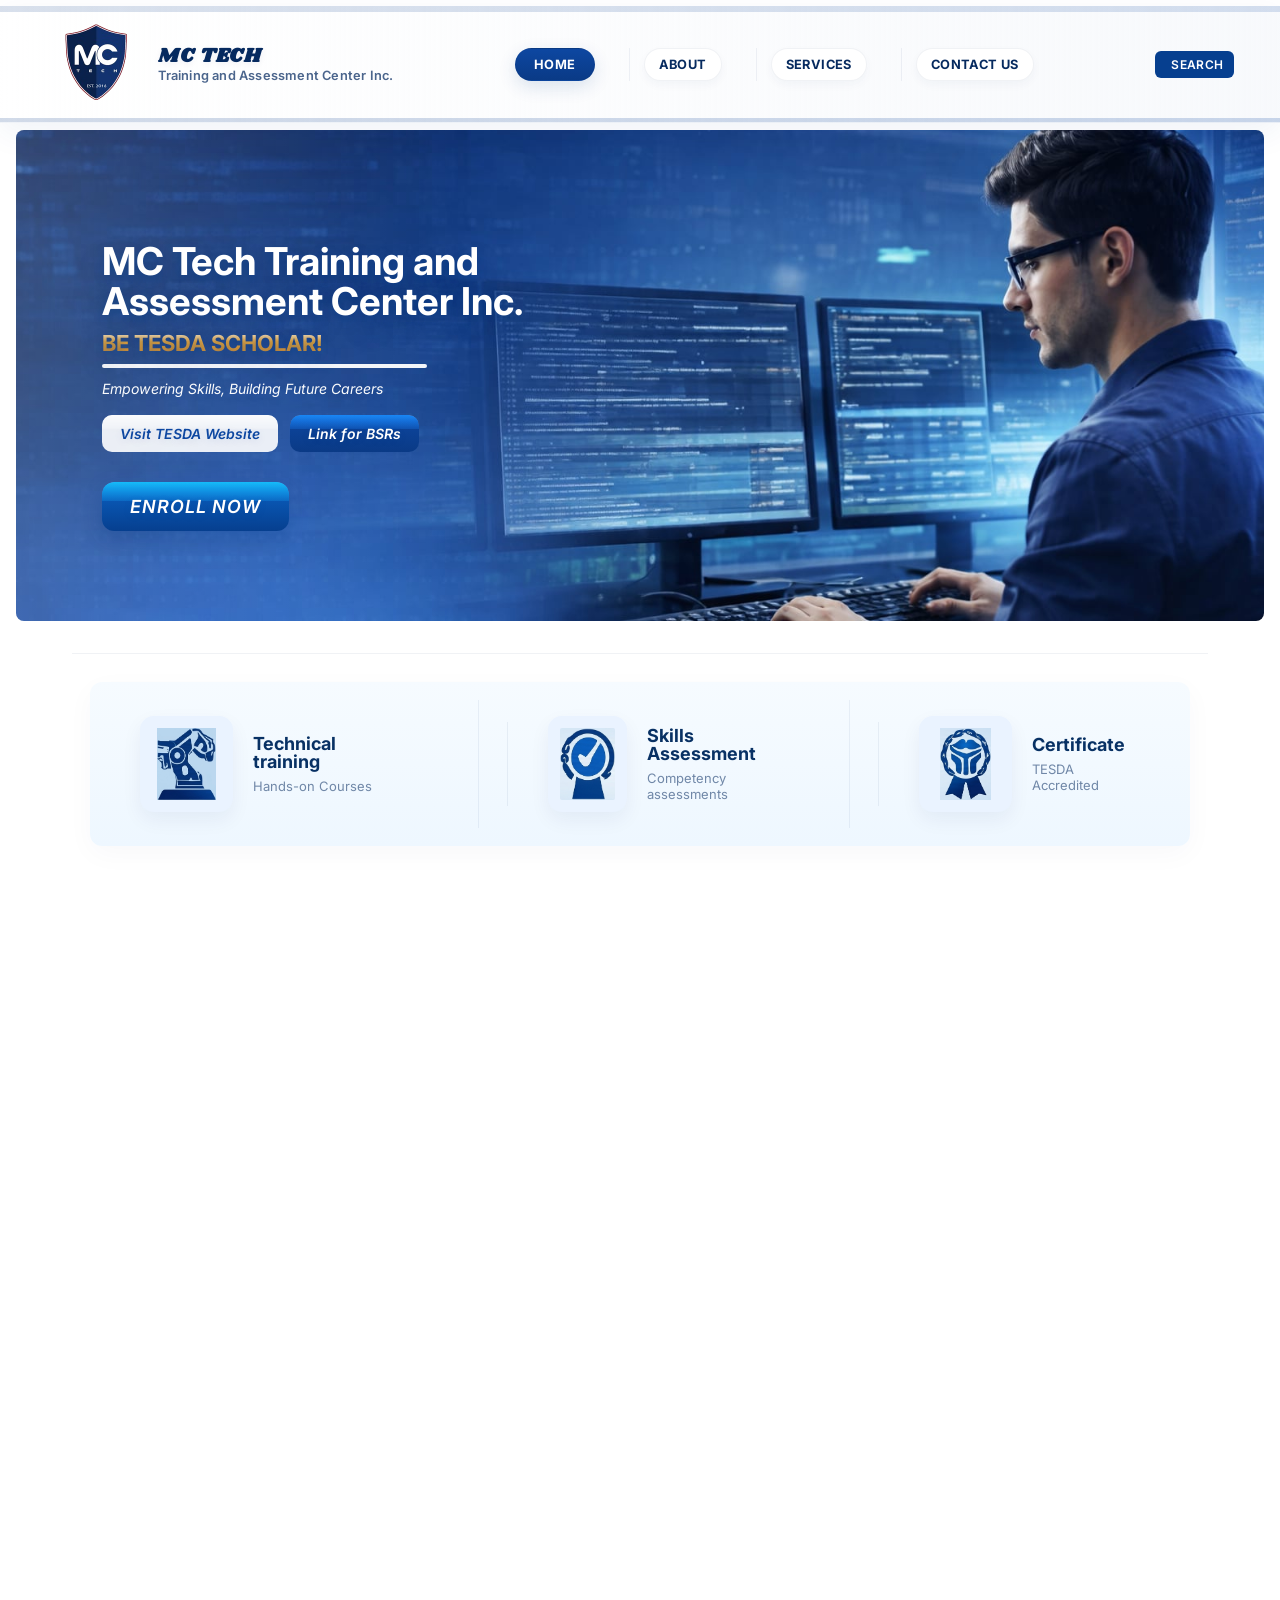
==== commit c1cb9347: "Make homepage scrollable: move hero outside header and ensure single scroll root" ====
--- a/index.html
+++ b/index.html
@@ -34,7 +34,6 @@
       </ul>
 
       <button class="search-btn">
-  </main>
           <line x1="21" y1="21" x2="16.65" y2="16.65"></line>
         </svg>
         <span>SEARCH</span>
@@ -57,10 +56,11 @@
       </nav>
     </div>
   </div>
+  </header>
 
   <!-- Hero Section -->
-    <!-- Hero Section moved into header -->
-    <section class="hero-card">
+  <!-- Hero Section placed outside header so it scrolls normally -->
+  <section class="hero-card">
       <div class="hero-inner">
         <div class="hero-content">
           <h1 class="hero-title">MC Tech Training and<br>Assessment Center Inc.</h1>
@@ -79,8 +79,6 @@
       <!-- decorative footer overlay placed on bottom of hero -->
         <!-- Removed decorative footer overlay image -->
     </section>
-  </header>
-
   <main class="main">
     <!-- main content left intentionally empty while hero sits in header -->
     <!-- Row of footer images below the hero -->
@@ -229,7 +227,6 @@
       })();
     </script>
   </main>
-</main>
 
   <!-- Site footer decorative image -->
   <footer class="site-footer" aria-label="Why choose MC Tech">
--- a/index.css
+++ b/index.css
@@ -16,7 +16,19 @@
 
 /* Prevent horizontal overflow on small screens so users can't pan/zoom to reveal
    layout gaps. This avoids header/footer edges appearing off-screen. */
-html, body { overflow-x: hidden; }
+html {
+  height: 100%;
+  overflow-x: hidden;
+  /* allow vertical scrolling on the root element only to avoid nested scrollbars */
+  overflow-y: auto;
+}
+
+body {
+  height: 100%;
+  min-height: 100vh;
+  overflow: visible; /* ensure body doesn't create its own scroll container */
+  overflow-x: hidden;
+}
 
 :root {
   --blue-ash: rgba(13,71,161,0.28);
